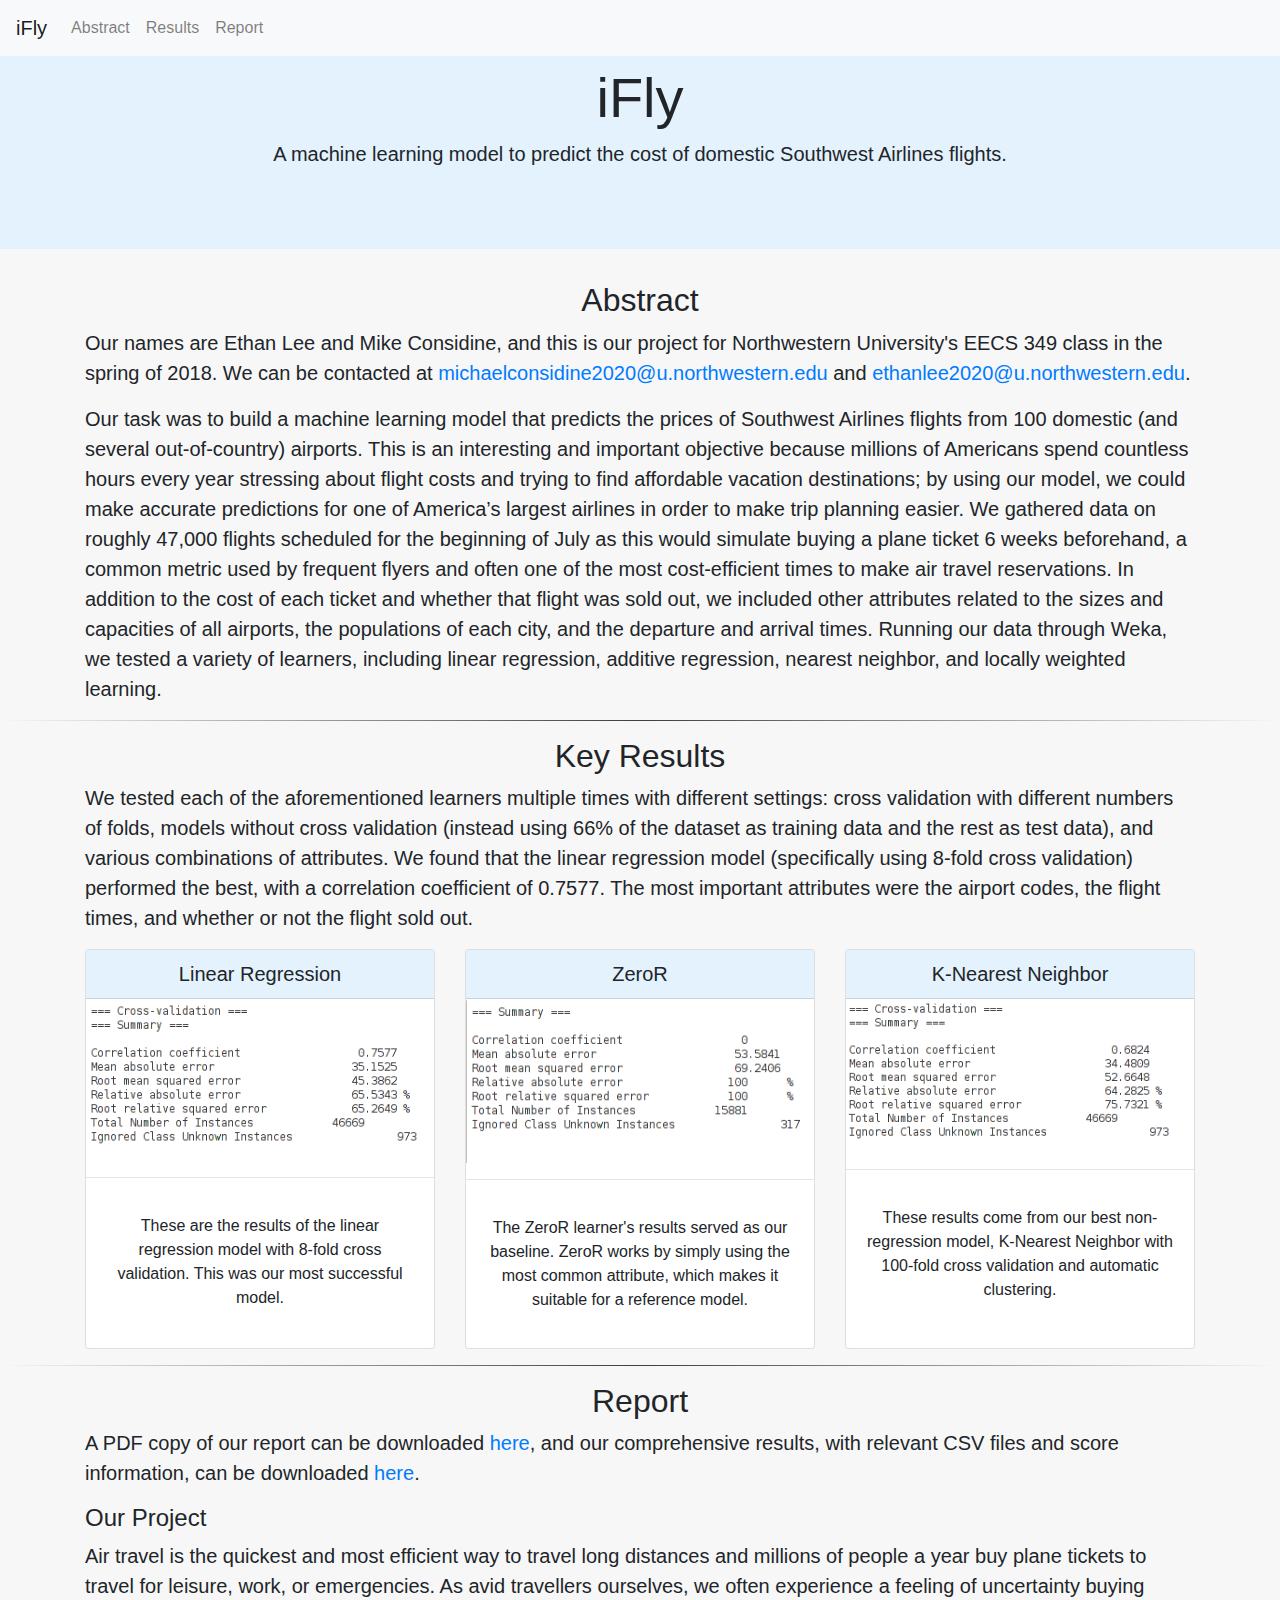
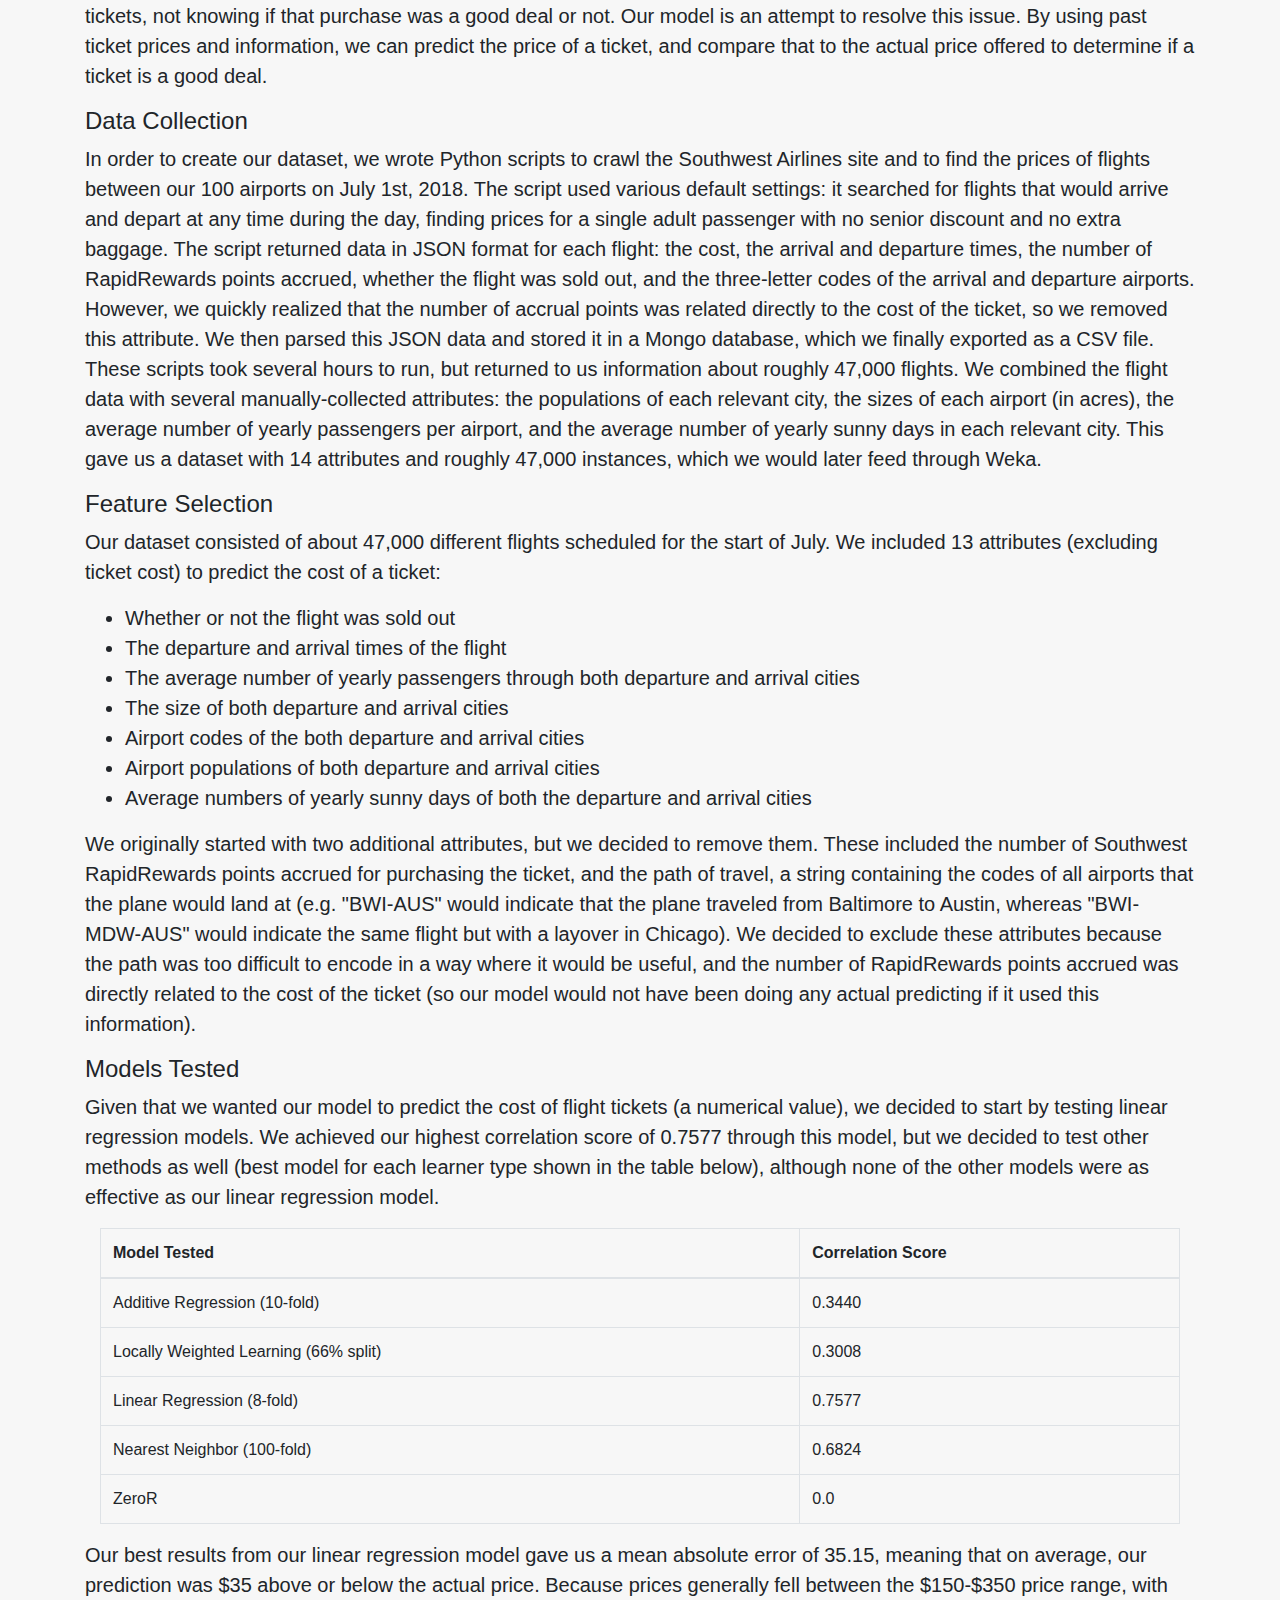
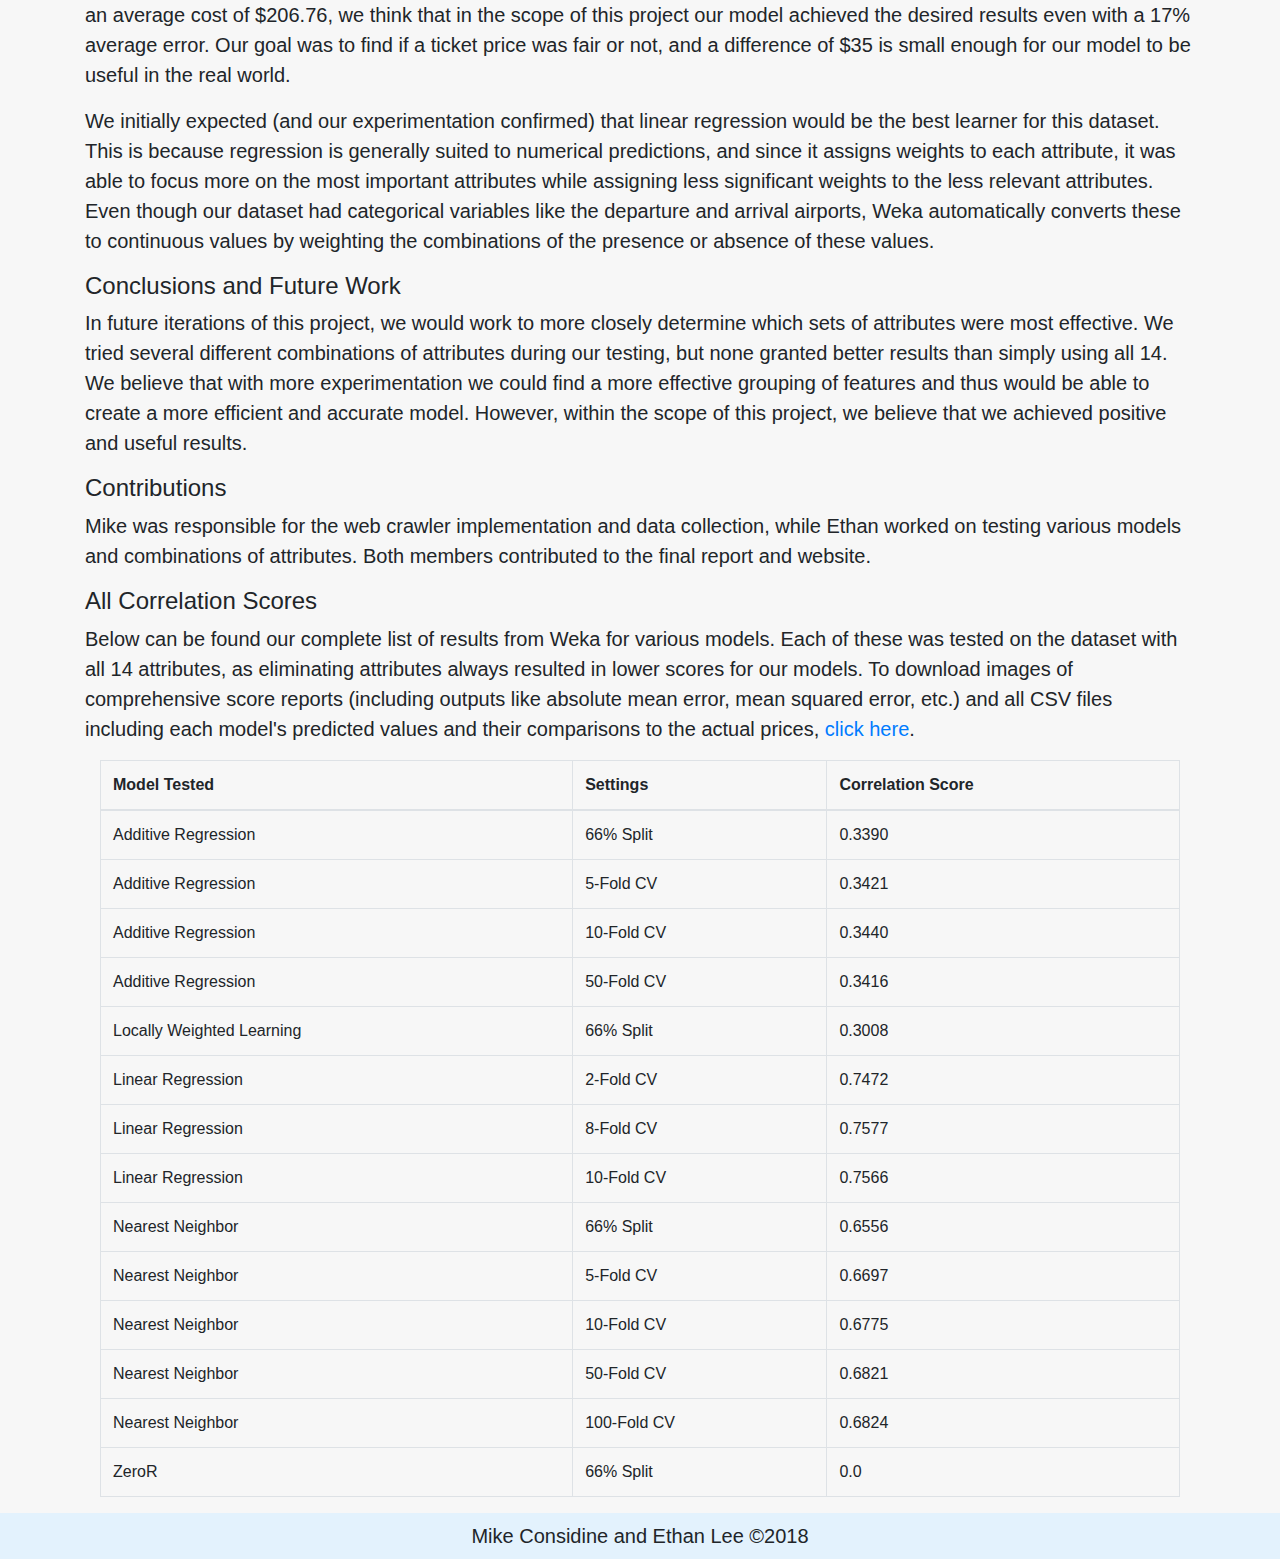
==== index.html @ 9711c08d "added: unused feature information" ====
<!DOCTYPE html>
<html>
  <head>
    <title>iFly</title>
    <meta name="viewport" content="width=device-width, initial-scale=1.0">
    <meta charset="utf-8">
    <link rel="stylesheet" href="css/bootstrap.min.css">
    <link rel="stylesheet" href="css/style.css">
  </head>
  <body>
    <nav class="navbar navbar-expand-lg navbar-light bg-light fixed-top" id="navbar">
      <a class="navbar-brand home-link" href="#jumbo-header">iFly</a>
      <button class="navbar-toggler" type="button" data-toggle="collapse" data-target="#navbarNavDropdown" aria-controls="navbarNavDropdown" aria-expanded="false" aria-label="Toggle navigation">
        <span class="navbar-toggler-icon"></span>
      </button>
      <div class="collapse navbar-collapse" id="navbarNavDropdown">
        <ul class="navbar-nav">
          <li class="nav-item">
            <a class="nav-link abstract-link" href="#abstract-header">Abstract</a>
          </li>
          <li class="nav-item">
            <a class="nav-link results-link" href="#results-header">Results</a>
          </li>
          <li class="nav-item">
            <a class="nav-link report-link" href="#report-header">Report</a>
          </li>
        </ul>
      </div>
    </nav>
    <div class="jumbotron jumbotron-fluid">
      <div class="container">
        <h1 class="display-4 text-center" id="jumbo-header">iFly</h1>
        <p class="lead text-center">A machine learning model to predict the cost of domestic Southwest Airlines flights.</p>
      </div>
    </div> <!-- /jumbotron -->
    <div class="abstract-wrap container">
      <h2 class="text-center" id="abstract-header">Abstract</h2>
      <p class="lead">Our names are Ethan Lee and Mike Considine, and this is our project for Northwestern University's EECS 349 class in the spring of 2018. We can be contacted at <a href="mailto:michaelconsidine2020@u.northwestern.edu" class="email-link">michaelconsidine2020@u.northwestern.edu</a> and <a href="mailto:ethanlee2020@u.northwestern.edu" class="email-link">ethanlee2020@u.northwestern.edu</a>.</p>
      <p class="lead">Our task was to build a machine learning model that predicts the prices of Southwest Airlines flights from 100 domestic (and several out-of-country) airports. This is an interesting and important objective because millions of Americans spend countless hours every year stressing about flight costs and trying to find affordable vacation destinations; by using our model, we could make accurate predictions for one of America’s largest airlines in order to make trip planning easier. We gathered data on roughly 47,000 flights scheduled for the beginning of July as this would simulate buying a plane ticket 6 weeks beforehand, a common metric used by frequent flyers and often one of the most cost-efficient times to make air travel reservations. In addition to the cost of each ticket and whether that flight was sold out, we included other attributes related to the sizes and capacities of all airports, the populations of each city, and the departure and arrival times. Running our data through Weka, we tested a variety of learners, including linear regression, additive regression, nearest neighbor, and locally weighted learning.
      </p>
    </div> <!-- /container -->
    <hr class="hr">
    <div class="results-wrap container">
      <h2 class="text-center" id="results-header">Key Results</h2>
      <p class="lead">We tested each of the aforementioned learners multiple times with different settings: cross validation with different numbers of folds, models without cross validation (instead using 66% of the dataset as training data and the rest as test data), and various combinations of attributes. We found that the linear regression model (specifically using 8-fold cross validation) performed the best, with a correlation coefficient of 0.7577. The most important attributes were the airport codes, the flight times, and whether or not the flight sold out.
      <div class="row text-center">
        <div class="col-lg-4 col-md-12">
          <div class="card">
            <h5 class="card-header text-center">Linear Regression</h5>
            <img class="card-img-top" src="img/linReg8fold.png" alt="...">
            <hr>
            <div class="card-body">
              <p class="card-text">These are the results of the linear regression model with 8-fold cross validation. This was our most successful model.</p>
            </div>
          </div> <!-- /card -->
        </div> <!-- /col -->
        <div class="col-lg-4 col-md-12">
          <div class="card">
            <h5 class="card-header text-center">ZeroR</h5>
            <img class="card-img-top" src="img/zeroR66split.png" alt="...">
            <hr>
            <div class="card-body">
              <p class="card-text">The ZeroR learner's results served as our baseline. ZeroR works by simply using the most common attribute, which makes it suitable for a reference model.</p>
            </div>
          </div> <!-- /card -->
        </div> <!-- /col -->
        <div class="col-lg-4 col-md-12">
          <div class="card">
            <h5 class="card-header text-center">K-Nearest Neighbor</h5>
            <img class="card-img-top" src="img/NN100fold.png" alt="...">
            <hr>
            <div class="card-body">
              <p class="card-text">These results come from our best non-regression model, K-Nearest Neighbor with 100-fold cross validation and automatic clustering.</p>
            </div>
          </div> <!-- /card -->
        </div> <!-- /col -->
      </div> <!-- /row -->
    </div> <!-- /container -->
    <hr class="hr">
    <div class="report-wrap container">
      <h2 class="text-center" id="report-header">Report</h2>
      <p class="lead">A PDF copy of our report can be downloaded <a href="report.pdf" download>here</a>, and our comprehensive results, with relevant CSV files and score information, can be downloaded <a href="outputs.zip" download>here</a>.</p>
      <h4>Our Project</h4>
      <p class="lead">Air travel is the quickest and most efficient way to travel long distances and millions of people a year buy plane tickets to travel for leisure, work, or emergencies. As avid travellers ourselves, we often experience a feeling of uncertainty buying tickets, not knowing if that purchase was a good deal or not. Our model is an attempt to resolve this issue. By using past ticket prices and information, we can predict the price of a ticket, and compare that to the actual price offered to determine if a ticket is a good deal.</p>
      <h4>Data Collection</h4>
      <p class="lead">In order to create our dataset, we wrote Python scripts to crawl the Southwest Airlines site and to find the prices of flights between our 100 airports on July 1st, 2018. The script used various default settings: it searched for flights that would arrive and depart at any time during the day, finding prices for a single adult passenger with no senior discount and no extra baggage. The script returned data in JSON format for each flight: the cost, the arrival and departure times, the number of RapidRewards points accrued, whether the flight was sold out, and the three-letter codes of the arrival and departure airports. However, we quickly realized that the number of accrual points was related directly to the cost of the ticket, so we removed this attribute. We then parsed this JSON data and stored it in a Mongo database, which we finally exported as a CSV file. These scripts took several hours to run, but returned to us information about roughly 47,000 flights. We combined the flight data with several manually-collected attributes: the populations of each relevant city, the sizes of each airport (in acres), the average number of yearly passengers per airport, and the average number of yearly sunny days in each relevant city. This gave us a dataset with 14 attributes and roughly 47,000 instances, which we would later feed through Weka.
      </p>
      <h4>Feature Selection</h4>
      <p class="lead">Our dataset consisted of about 47,000 different flights scheduled for the start of July. We included 13 attributes (excluding ticket cost)  to predict the cost of a ticket:</p>
      <ul>
        <li class="lead">Whether or not the flight was sold out</li>
        <li class="lead">The departure and arrival times of the flight</li>
        <li class="lead">The average number of yearly passengers through both departure and arrival cities</li>
        <li class="lead">The size of both departure and arrival cities</li>
        <li class="lead">Airport codes of the both departure and arrival cities</li>
        <li class="lead">Airport populations of both departure and arrival cities</li>
        <li class="lead">Average numbers of yearly sunny days of both the departure and arrival cities</li>
      </ul>
      <p class="lead">We originally started with two additional attributes, but we decided to remove them. These included the number of Southwest RapidRewards points accrued for purchasing the ticket, and the path of travel, a string containing the codes of all airports that the plane would land at (e.g. "BWI-AUS" would indicate that the plane traveled from Baltimore to Austin, whereas "BWI-MDW-AUS" would indicate the same flight but with a layover in Chicago). We decided to exclude these attributes because the path was too difficult to encode in a way where it would be useful, and the number of RapidRewards points accrued was directly related to the cost of the ticket (so our model would not have been doing any actual predicting if it used this information).
      <h4>Models Tested</h4>
      <p class="lead">Given that we wanted our model to predict the cost of flight tickets (a numerical value), we decided to start by testing linear regression models. We achieved our highest correlation score of 0.7577 through this model, but we decided to test other methods as well (best model for each learner type shown in the table below), although none of the other models were as effective as our linear regression model.</p>
      <div class="container">
        <table class="table table-hover table-bordered">
          <thead>
            <tr>
              <th scope="col">Model Tested</th>
              <th scope="col">Correlation Score</th>
            </tr>
          </thead>
          <tbody>
            <tr>
              <td>Additive Regression (10-fold)</td>
              <td>0.3440</td>
            </tr>
            <tr>
              <td>Locally Weighted Learning (66% split)</td>
              <td>0.3008</td>
            </tr>
            <tr>
              <td>Linear Regression (8-fold)</td>
              <td>0.7577</td>
            </tr>
            <tr>
              <td>Nearest Neighbor (100-fold)</td>
              <td>0.6824</td>
            </tr>
            <tr>
              <td>ZeroR</td>
              <td>0.0</td>
            </tr>
          </tbody>
        </table>
      </div>
      <p class="lead">Our best results from our linear regression model gave us a mean absolute error of 35.15, meaning that on average, our prediction was $35 above or below the actual price. Because prices generally fell between the $150-$350 price range, with an average cost of $206.76, we think that in the scope of this project our model achieved the desired results even with a 17% average error. Our goal was to find if a ticket price was fair or not, and a difference of $35 is small enough for our model to be useful in the real world.</p>
      <p class="lead">We initially expected (and our experimentation confirmed) that linear regression would be the best learner for this dataset. This is because regression is generally suited to numerical predictions, and since it assigns weights to each attribute, it was able to focus more on the most important attributes while assigning less significant weights to the less relevant attributes. Even though our dataset had categorical variables like the departure and arrival airports, Weka automatically converts these to continuous values by weighting the combinations of the presence or absence of these values.
      </p>
      <h4>Conclusions and Future Work</h4>
      <p class="lead">In future iterations of this project, we would work to more closely determine which sets of attributes were most effective. We tried several different combinations of attributes during our testing, but none granted better results than simply using all 14. We believe that with more experimentation we could find a more effective grouping of features and thus would be able to create a more efficient and accurate model. However, within the scope of this project, we believe that we achieved positive and useful results.
      </p>
      <h4>Contributions</h4>
      <p class="lead">Mike was responsible for the web crawler implementation and data collection, while Ethan worked on testing various models and combinations of attributes. Both members contributed to the final report and website.</p>
      <h4>All Correlation Scores</h4>
      <p class="lead">Below can be found our complete list of results from Weka for various models. Each of these was tested on the dataset with all 14 attributes, as eliminating attributes always resulted in lower scores for our models. To download images of comprehensive score reports (including outputs like absolute mean error, mean squared error, etc.) and all CSV files including each model's predicted values and their comparisons to the actual prices, <a href="outputs.zip" download>click here</a>.</p>
      <div class="container">
        <table class="table table-hover table-bordered">
          <thead>
            <tr>
              <th scope="col">Model Tested</th>
              <th scope="col">Settings</th>
              <th scope="col">Correlation Score</th>
            </tr>
          </thead>
          <tbody>
            <tr>
              <td>Additive Regression</td>
              <td>66% Split</td>
              <td>0.3390</td>
            </tr>
            <tr>
              <td>Additive Regression</td>
              <td>5-Fold CV</td>
              <td>0.3421</td>
            <tr>
            <tr>
              <td>Additive Regression</td>
              <td>10-Fold CV</td>
              <td>0.3440</td>
            </tr>
            <tr>
              <td>Additive Regression</td>
              <td>50-Fold CV</td>
              <td>0.3416</td>
            </tr>
            <tr>
              <td>Locally Weighted Learning</td>
              <td>66% Split</td>
              <td>0.3008</td>
            </tr>
            <tr>
              <td>Linear Regression</td>
              <td>2-Fold CV</td>
              <td>0.7472</td>
            </tr>
            <tr>
              <td>Linear Regression</td>
              <td>8-Fold CV</td>
              <td>0.7577</td>
            </tr>
            <tr>
              <td>Linear Regression</td>
              <td>10-Fold CV</td>
              <td>0.7566</td>
            </tr>
            <tr>
              <td>Nearest Neighbor</td>
              <td>66% Split</td>
              <td>0.6556</td>
            </tr>
            <tr>
              <td>Nearest Neighbor</td>
              <td>5-Fold CV</td>
              <td>0.6697</td>
            </tr>
            <tr>
              <td>Nearest Neighbor</td>
              <td>10-Fold CV</td>
              <td>0.6775</td>
            </tr>
            <tr>
              <td>Nearest Neighbor</td>
              <td>50-Fold CV</td>
              <td>0.6821</td>
            <tr>
              <td>Nearest Neighbor</td>
              <td>100-Fold CV</td>
              <td>0.6824</td>
            </tr>
            <tr>
              <td>ZeroR</td>
              <td>66% Split</td>
              <td>0.0</td>
            </tr>
          </tbody>
        </table>
      </div>
    </div> <!-- /container -->
    <div class="footer text-center">
      <p class="lead">Mike Considine and Ethan Lee &copy;2018</p>
    </div>
  <script src="js/jquery-3.2.1.js"></script>
    <script src="js/easing.js"></script>
    <script src="js/bootstrap.min.js"></script>
    <script src="js/index.js"></script>
  </body>
</html>
---- css/style.css ----
/*************
GENERAL
*************/
p, h2, h3, h4, h5, a, button {
  font-family: Helvetica;
}
body {
  background-color: #f7f7f7;
}
html {
  margin: 0;
  padding: 0;
}
/*************
HOMEPAGE
*************/
.jumbotron {
  background-color: #e3f2fd;
}
.email-link {
  text-decoration: none;
}
.hr {
  border: 0;
  height: 1px;
  background-image: linear-gradient(to right, rgba(0, 0, 0, 0), rgba(0, 0, 0, 0.75), rgba(0, 0, 0, 0));
}
.card-header {
  background-color: #e3f2fd;
}
@media(min-width: 1200px) {
  .card {
    vertical-align: top;
    height: 400px;
  }
}
@media(max-width: 991px) {
  .card {
    margin: auto;
    width: 80%;
    height: 400px;
    margin-top: 32px;
  }
}
.footer {
  background-color: #e3f2fd;
  margin-bottom: 0;
  padding-bottom: 8px;
  padding-top: 8px;
}

.footer p {
  margin-bottom: 0;
  padding-bottom: 0;
}
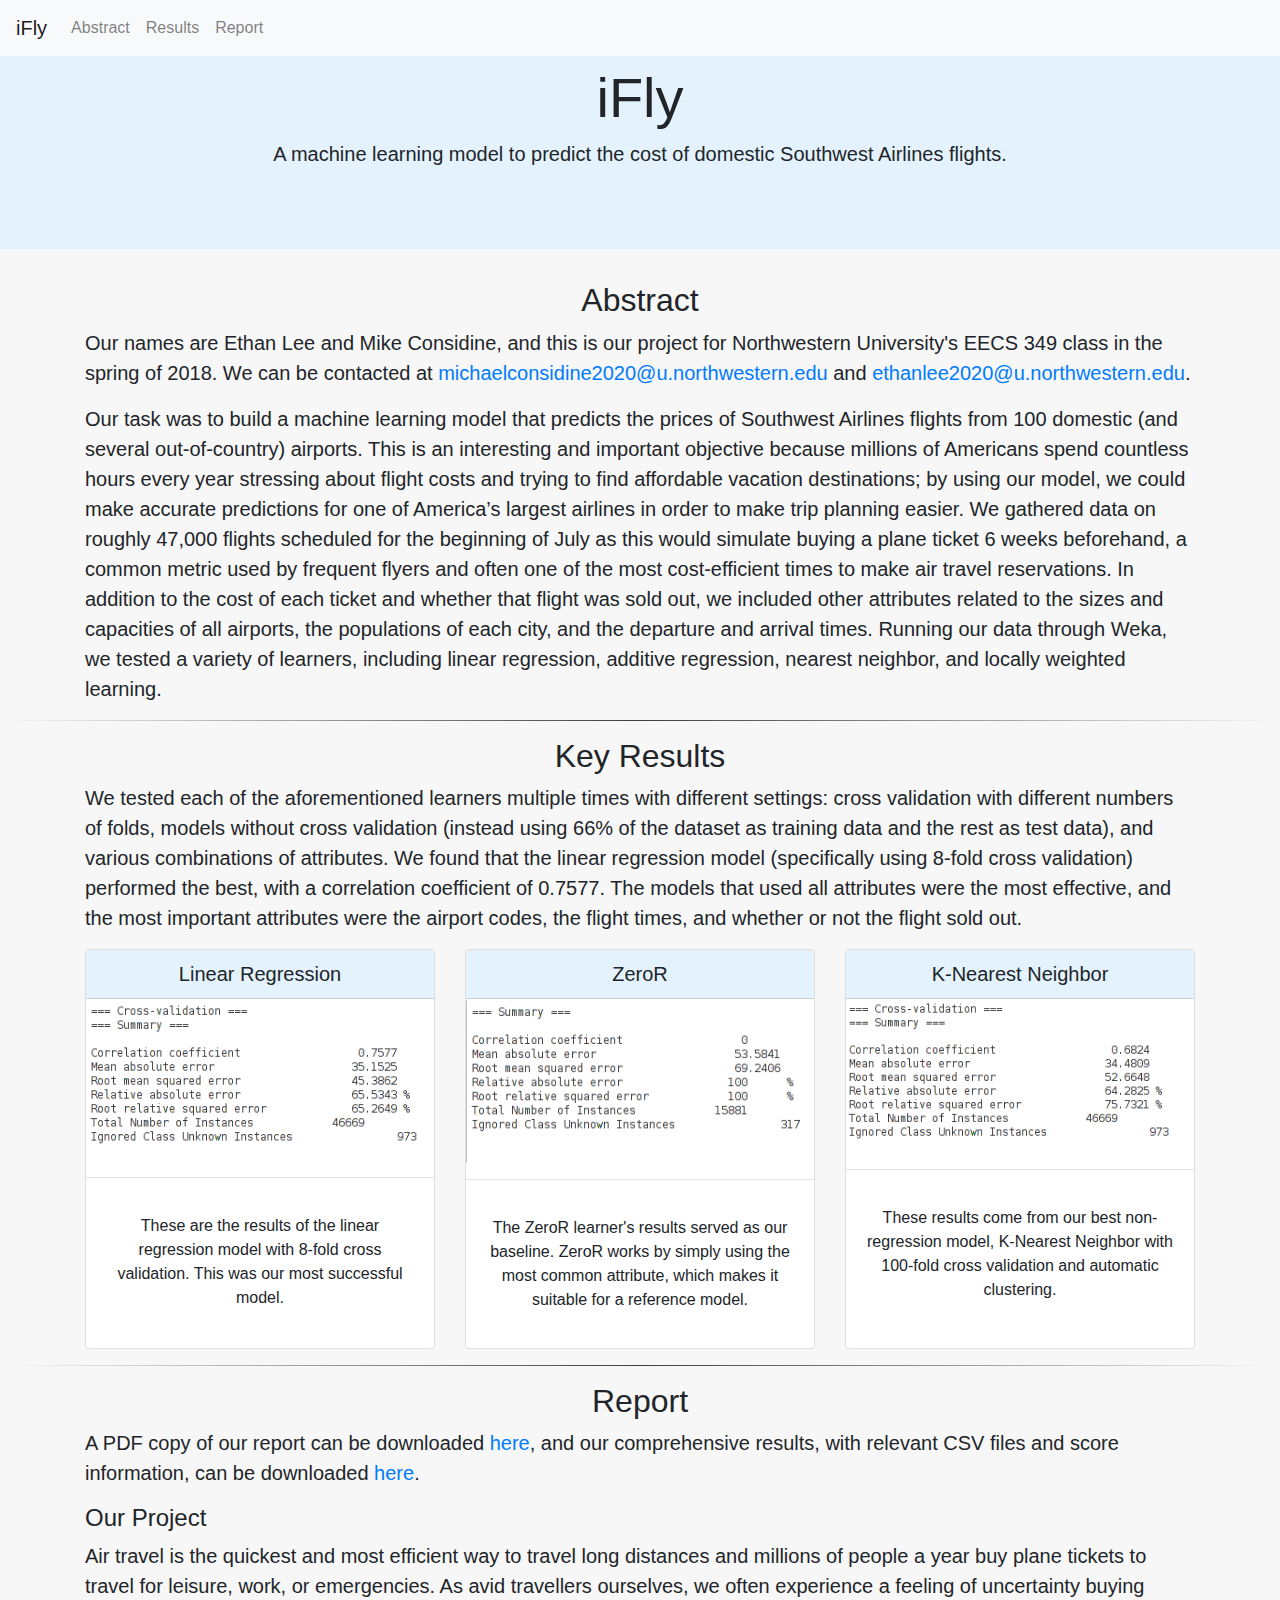
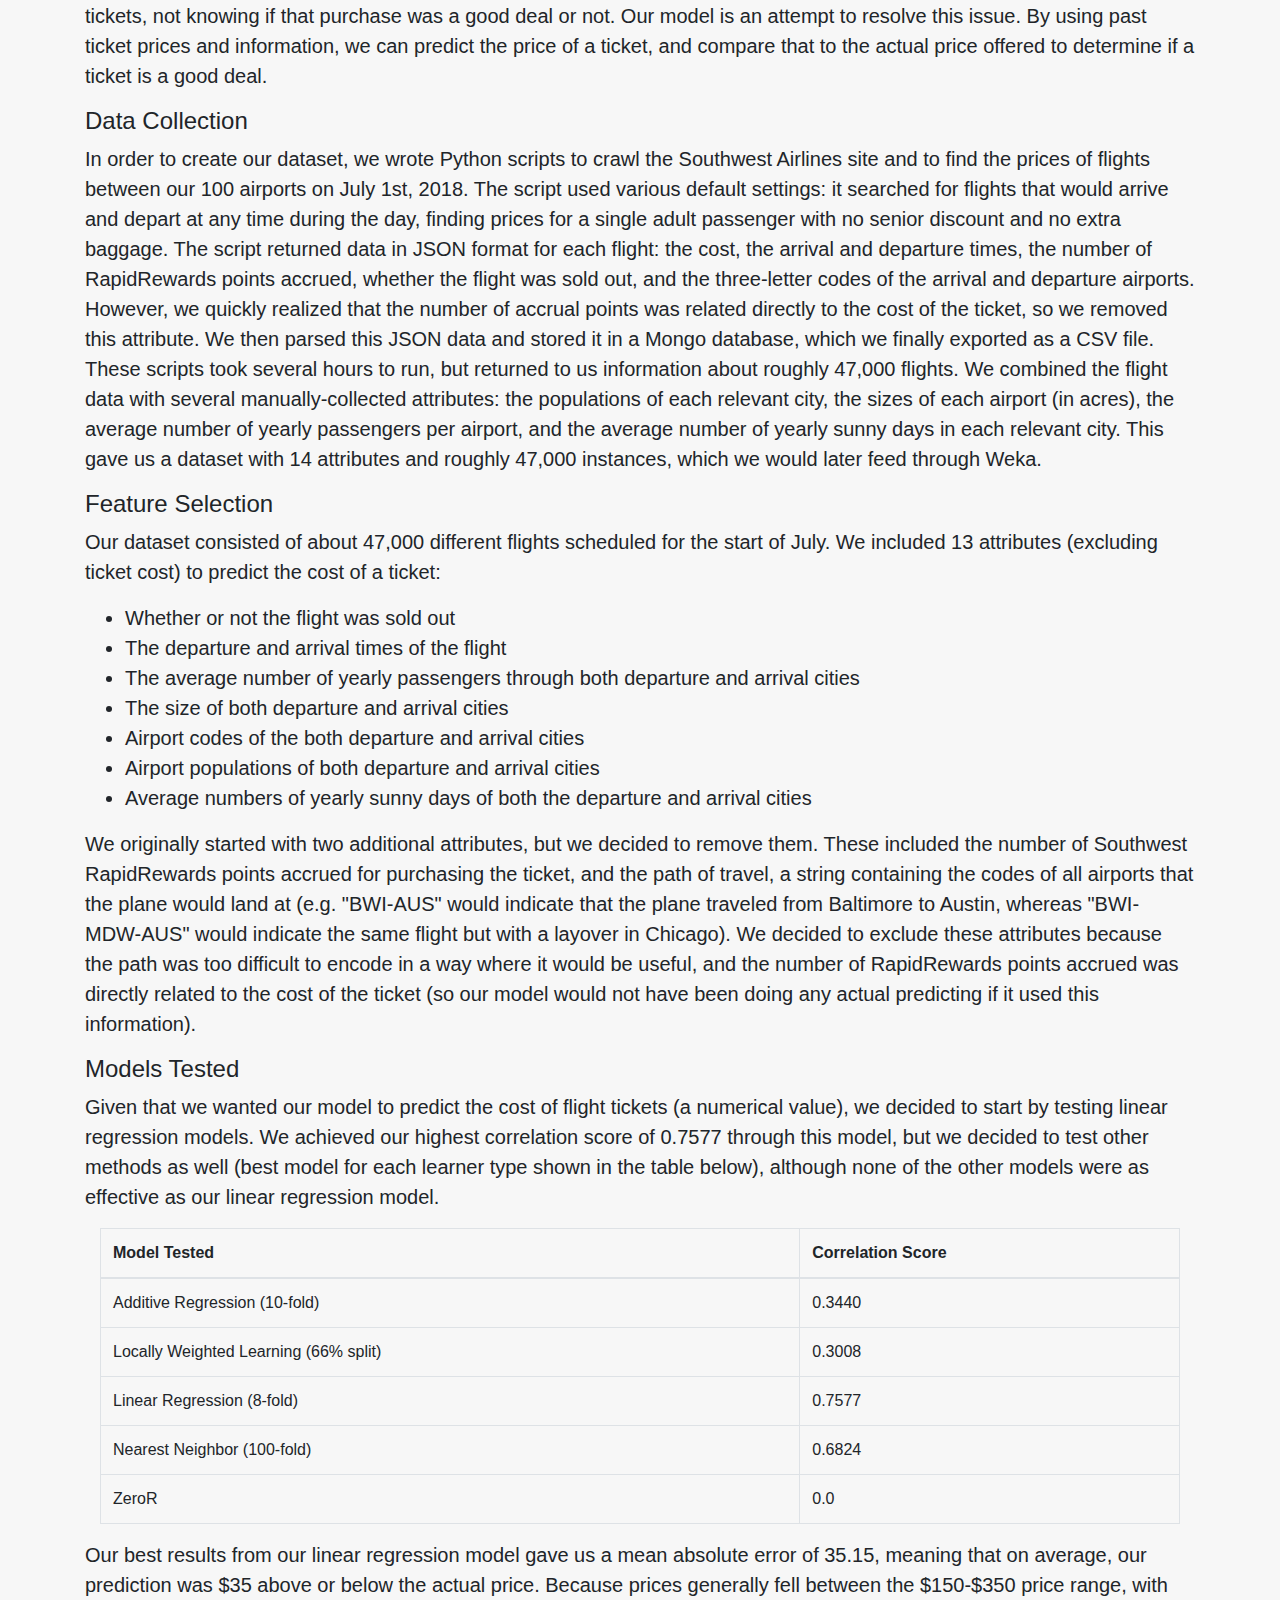
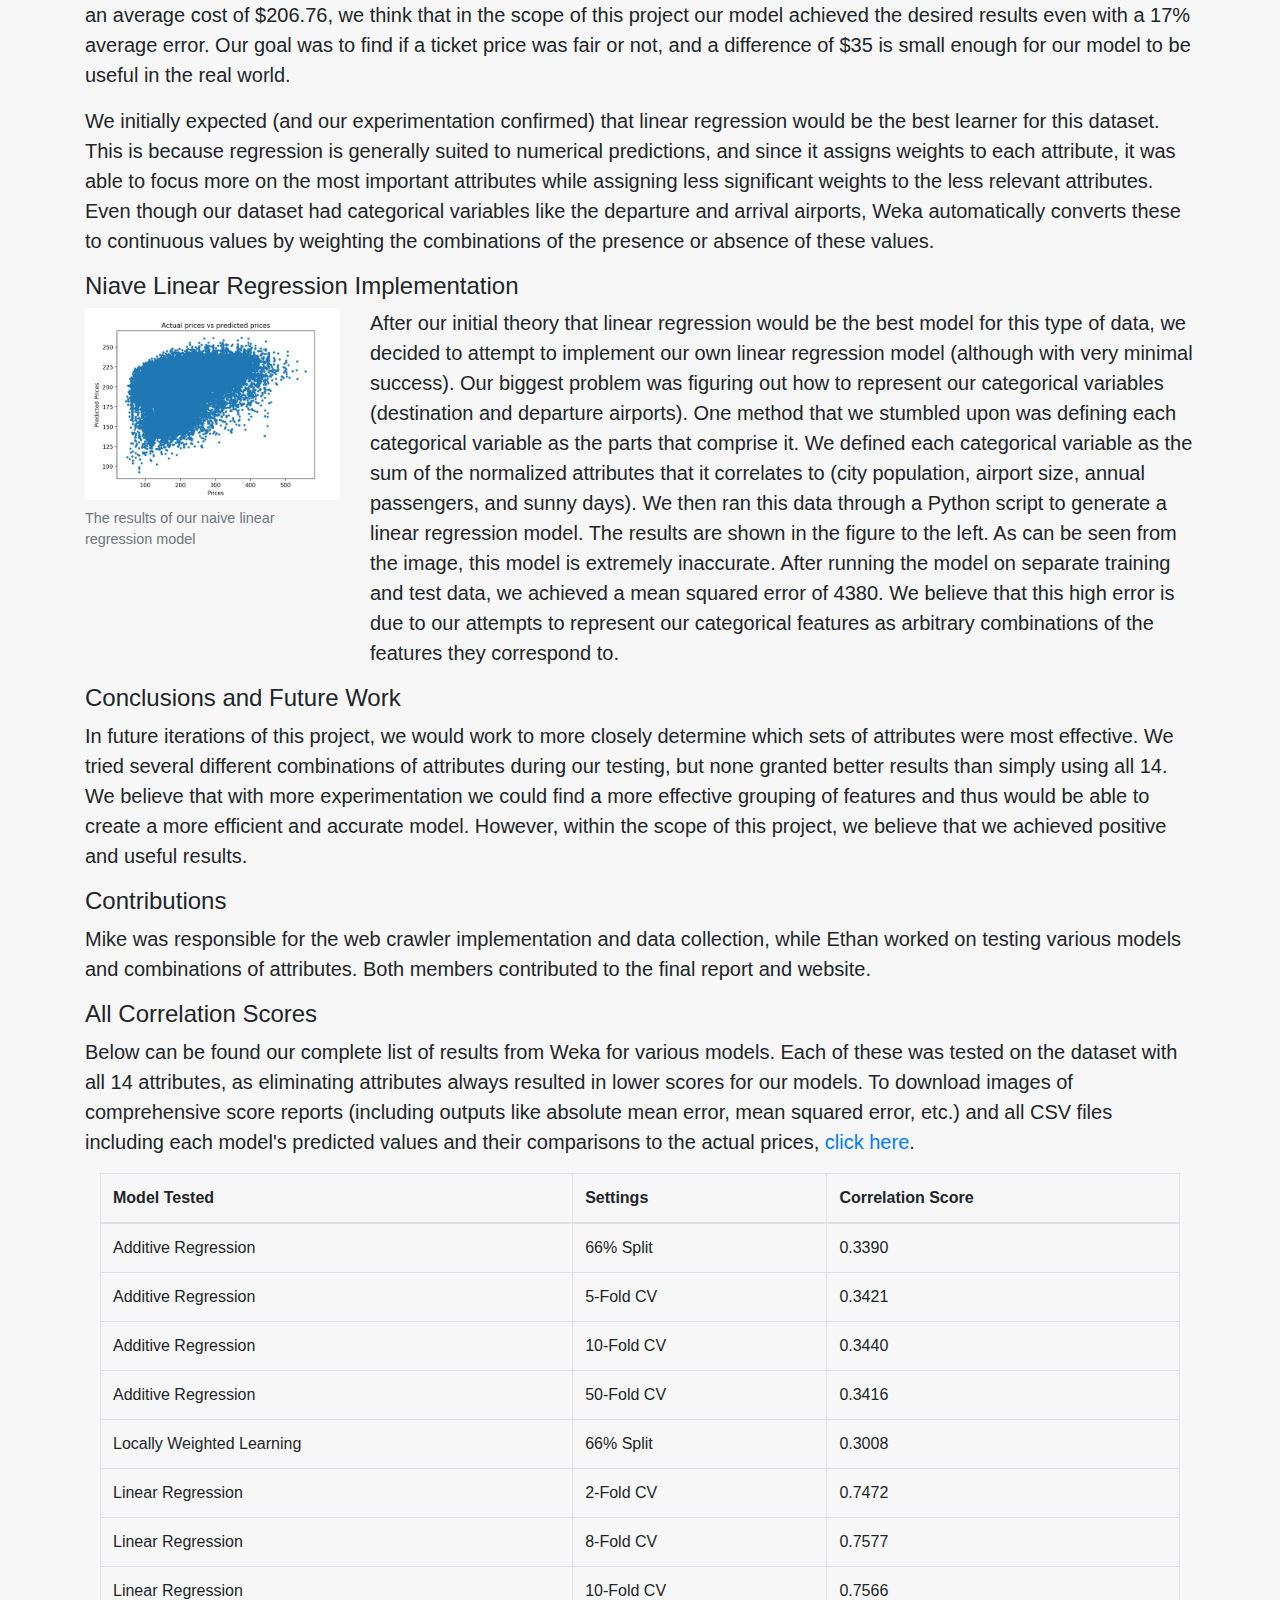
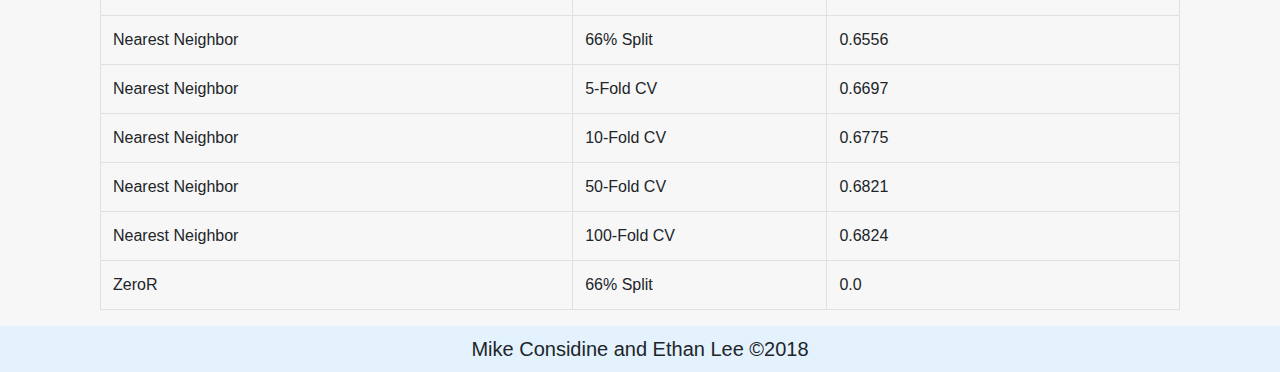
==== commit eda7c84d: "added: our model information, image of results" ====
--- a/index.html
+++ b/index.html
@@ -42,7 +42,7 @@
     <hr class="hr">
     <div class="results-wrap container">
       <h2 class="text-center" id="results-header">Key Results</h2>
-      <p class="lead">We tested each of the aforementioned learners multiple times with different settings: cross validation with different numbers of folds, models without cross validation (instead using 66% of the dataset as training data and the rest as test data), and various combinations of attributes. We found that the linear regression model (specifically using 8-fold cross validation) performed the best, with a correlation coefficient of 0.7577. The most important attributes were the airport codes, the flight times, and whether or not the flight sold out.
+      <p class="lead">We tested each of the aforementioned learners multiple times with different settings: cross validation with different numbers of folds, models without cross validation (instead using 66% of the dataset as training data and the rest as test data), and various combinations of attributes. We found that the linear regression model (specifically using 8-fold cross validation) performed the best, with a correlation coefficient of 0.7577. The models that used all attributes were the most effective, and the most important attributes were the airport codes, the flight times, and whether or not the flight sold out.
       <div class="row text-center">
         <div class="col-lg-4 col-md-12">
           <div class="card">
@@ -134,6 +134,19 @@
       <p class="lead">Our best results from our linear regression model gave us a mean absolute error of 35.15, meaning that on average, our prediction was $35 above or below the actual price. Because prices generally fell between the $150-$350 price range, with an average cost of $206.76, we think that in the scope of this project our model achieved the desired results even with a 17% average error. Our goal was to find if a ticket price was fair or not, and a difference of $35 is small enough for our model to be useful in the real world.</p>
       <p class="lead">We initially expected (and our experimentation confirmed) that linear regression would be the best learner for this dataset. This is because regression is generally suited to numerical predictions, and since it assigns weights to each attribute, it was able to focus more on the most important attributes while assigning less significant weights to the less relevant attributes. Even though our dataset had categorical variables like the departure and arrival airports, Weka automatically converts these to continuous values by weighting the combinations of the presence or absence of these values.
       </p>
+      <h4>Niave Linear Regression Implementation</h4>
+      <div class="row">
+        <div class="col-3">
+          <figure class="figure">
+            <img src="img/LRModel.png" class="figure-img img-fluid rounded" alt="...">
+            <figcaption class="figure-caption">The results of our naive linear regression model</figcaption>
+          </figure>
+        </div>
+        <div class="col-9">
+          <p class="lead">After our initial theory that linear regression would be the best model for this type of data, we decided to attempt to implement our own linear regression model (although with very minimal success). Our biggest problem was figuring out how to represent our categorical variables (destination and departure airports). One method that we stumbled upon was defining each categorical variable as the parts that comprise it. We defined each categorical variable as the sum of the normalized attributes that it correlates to (city population, airport size, annual passengers, and sunny days). We then ran this data through a Python script to generate a linear regression model. The results are shown in the figure to the left. As can be seen from the image, this model is extremely inaccurate. After running the model on separate training and test data, we achieved a mean squared error of 4380. We believe that this high error is due to our attempts to represent our categorical features as arbitrary combinations of the features they correspond to.
+          </p>
+        </div>
+      </div> <!-- /row -->
       <h4>Conclusions and Future Work</h4>
       <p class="lead">In future iterations of this project, we would work to more closely determine which sets of attributes were most effective. We tried several different combinations of attributes during our testing, but none granted better results than simply using all 14. We believe that with more experimentation we could find a more effective grouping of features and thus would be able to create a more efficient and accurate model. However, within the scope of this project, we believe that we achieved positive and useful results.
       </p>
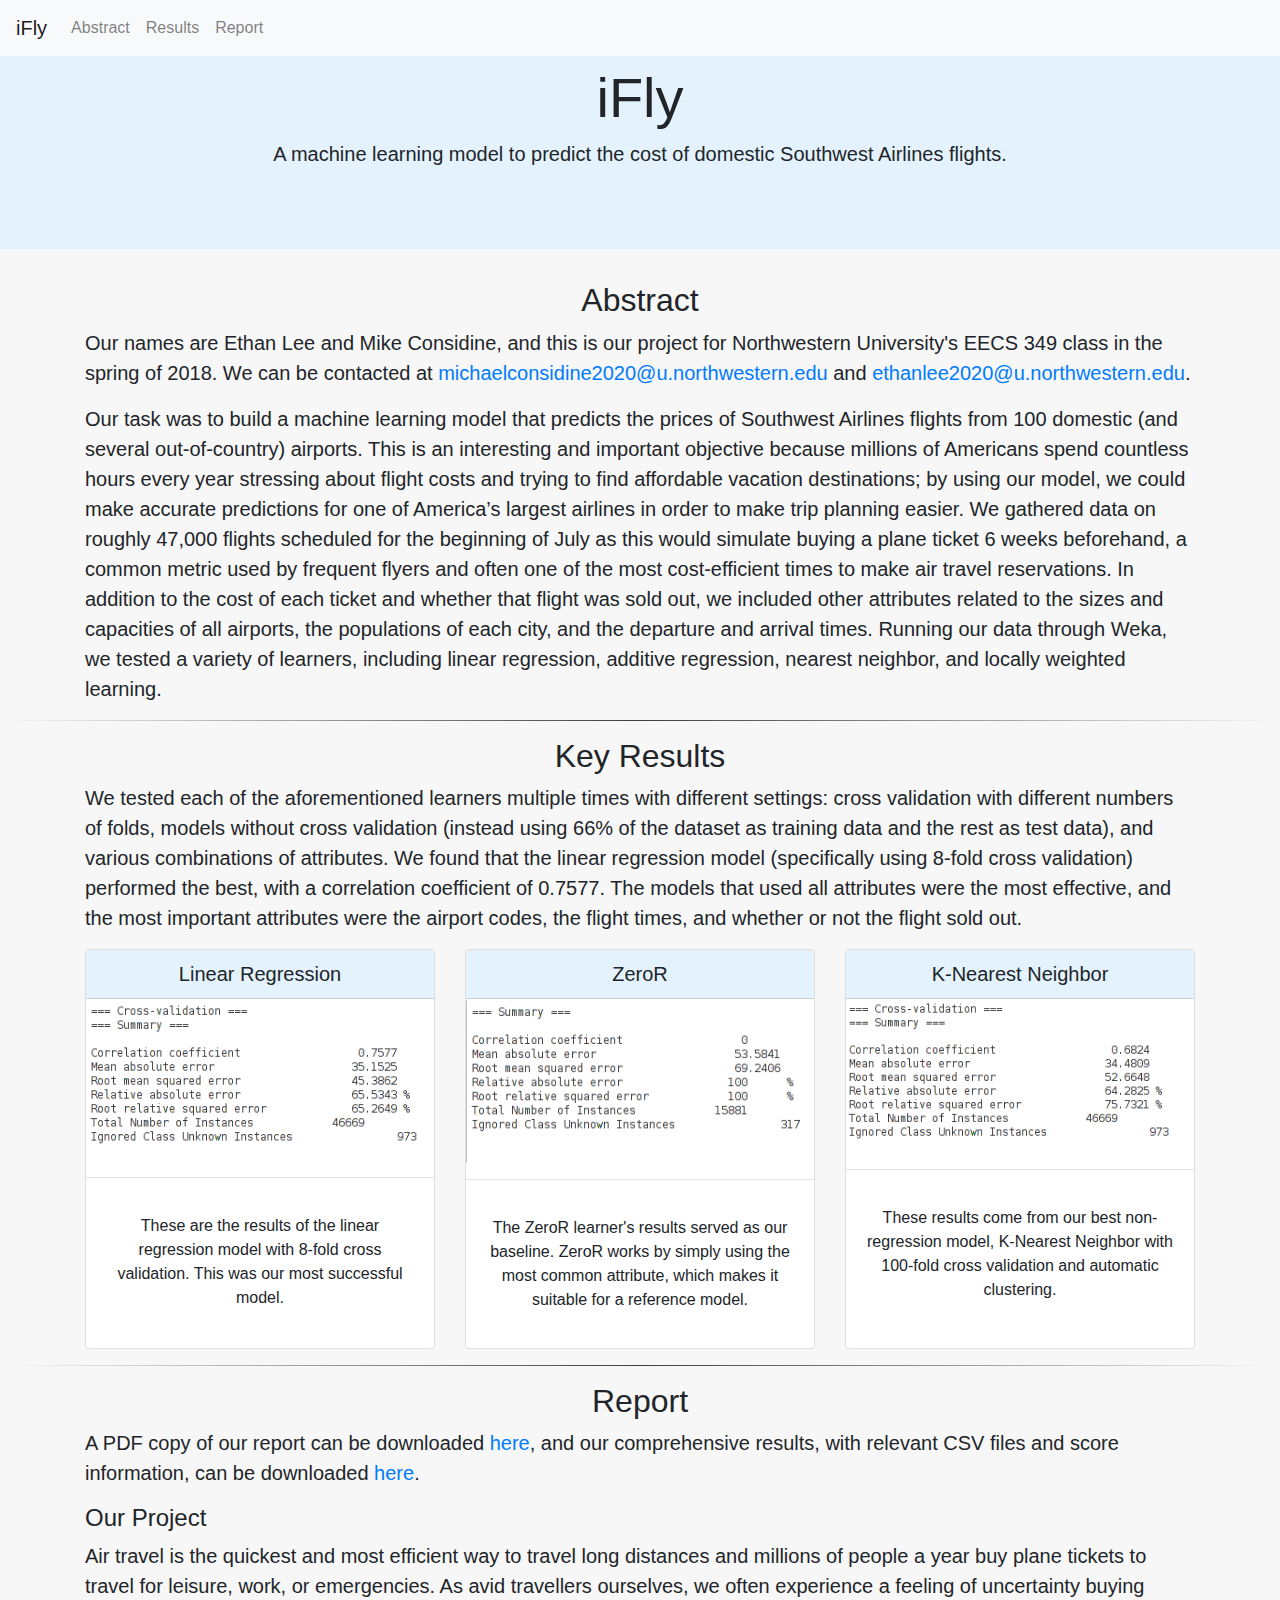
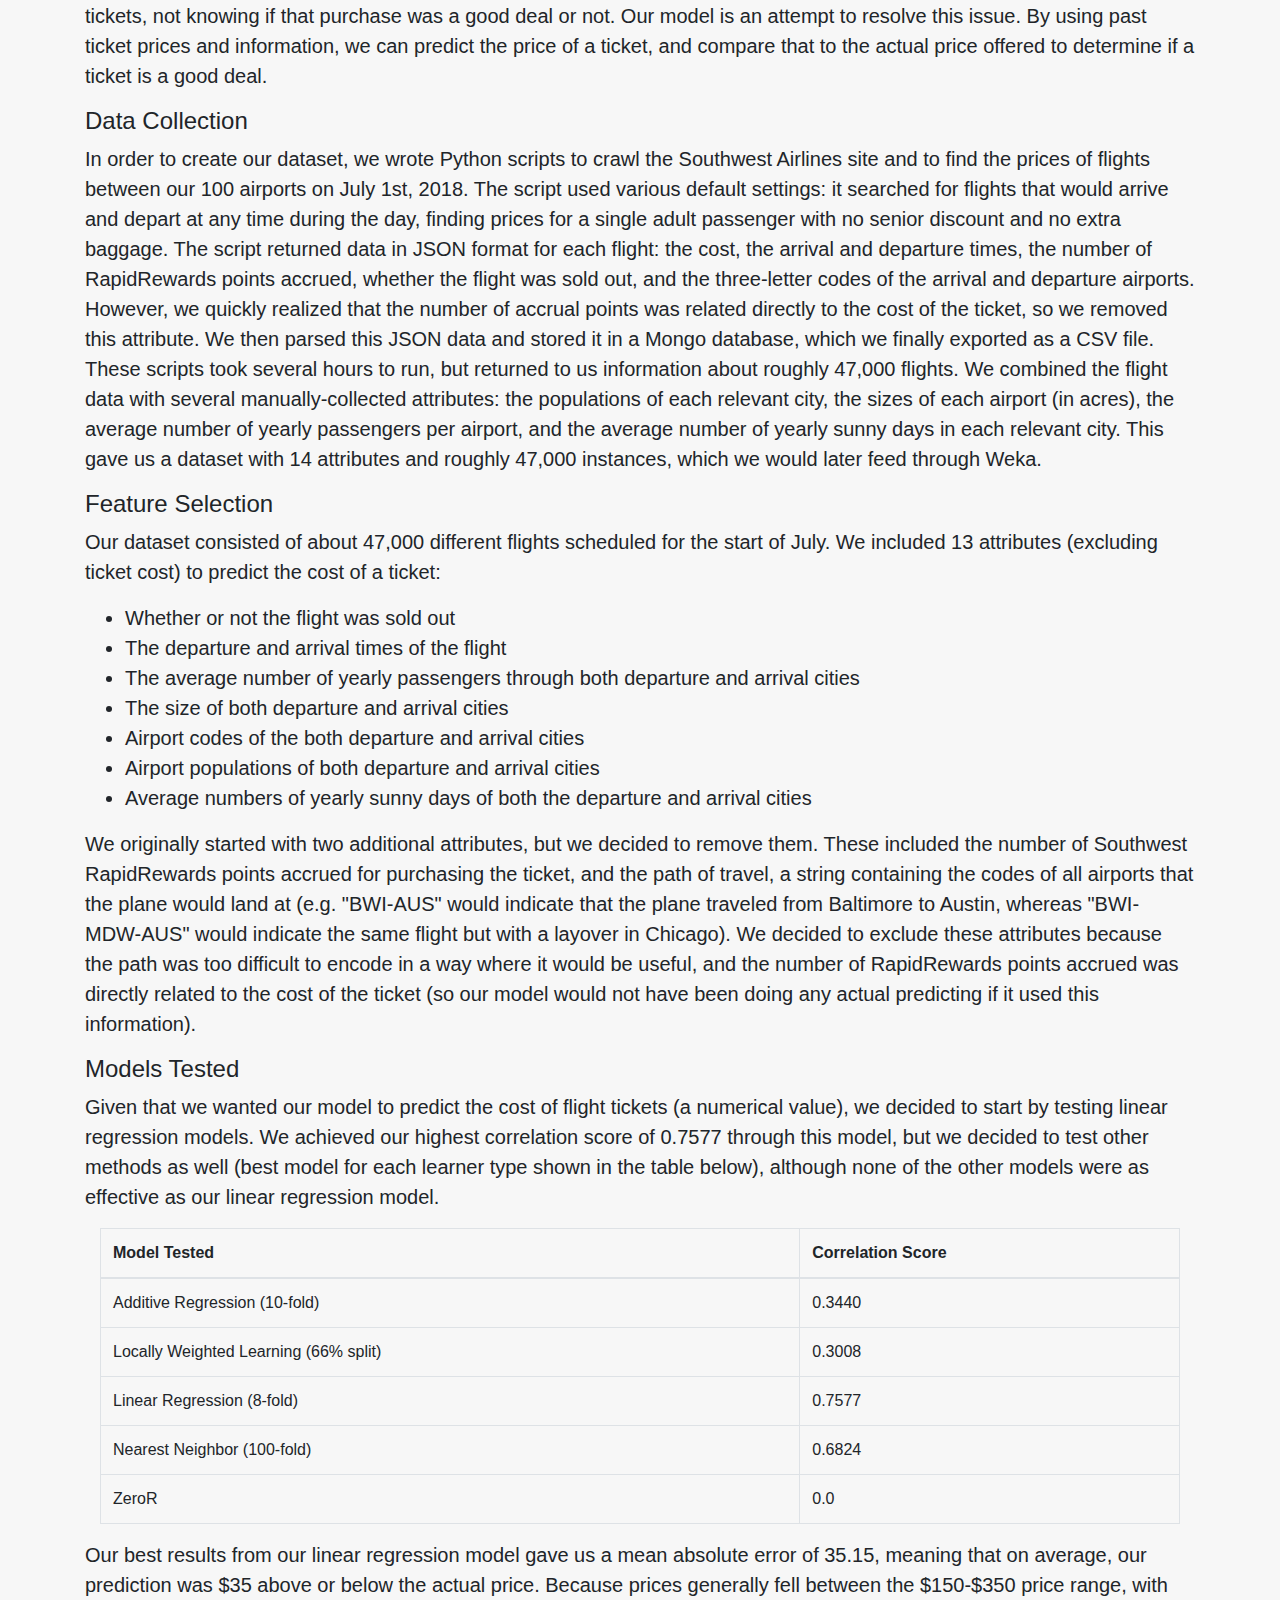
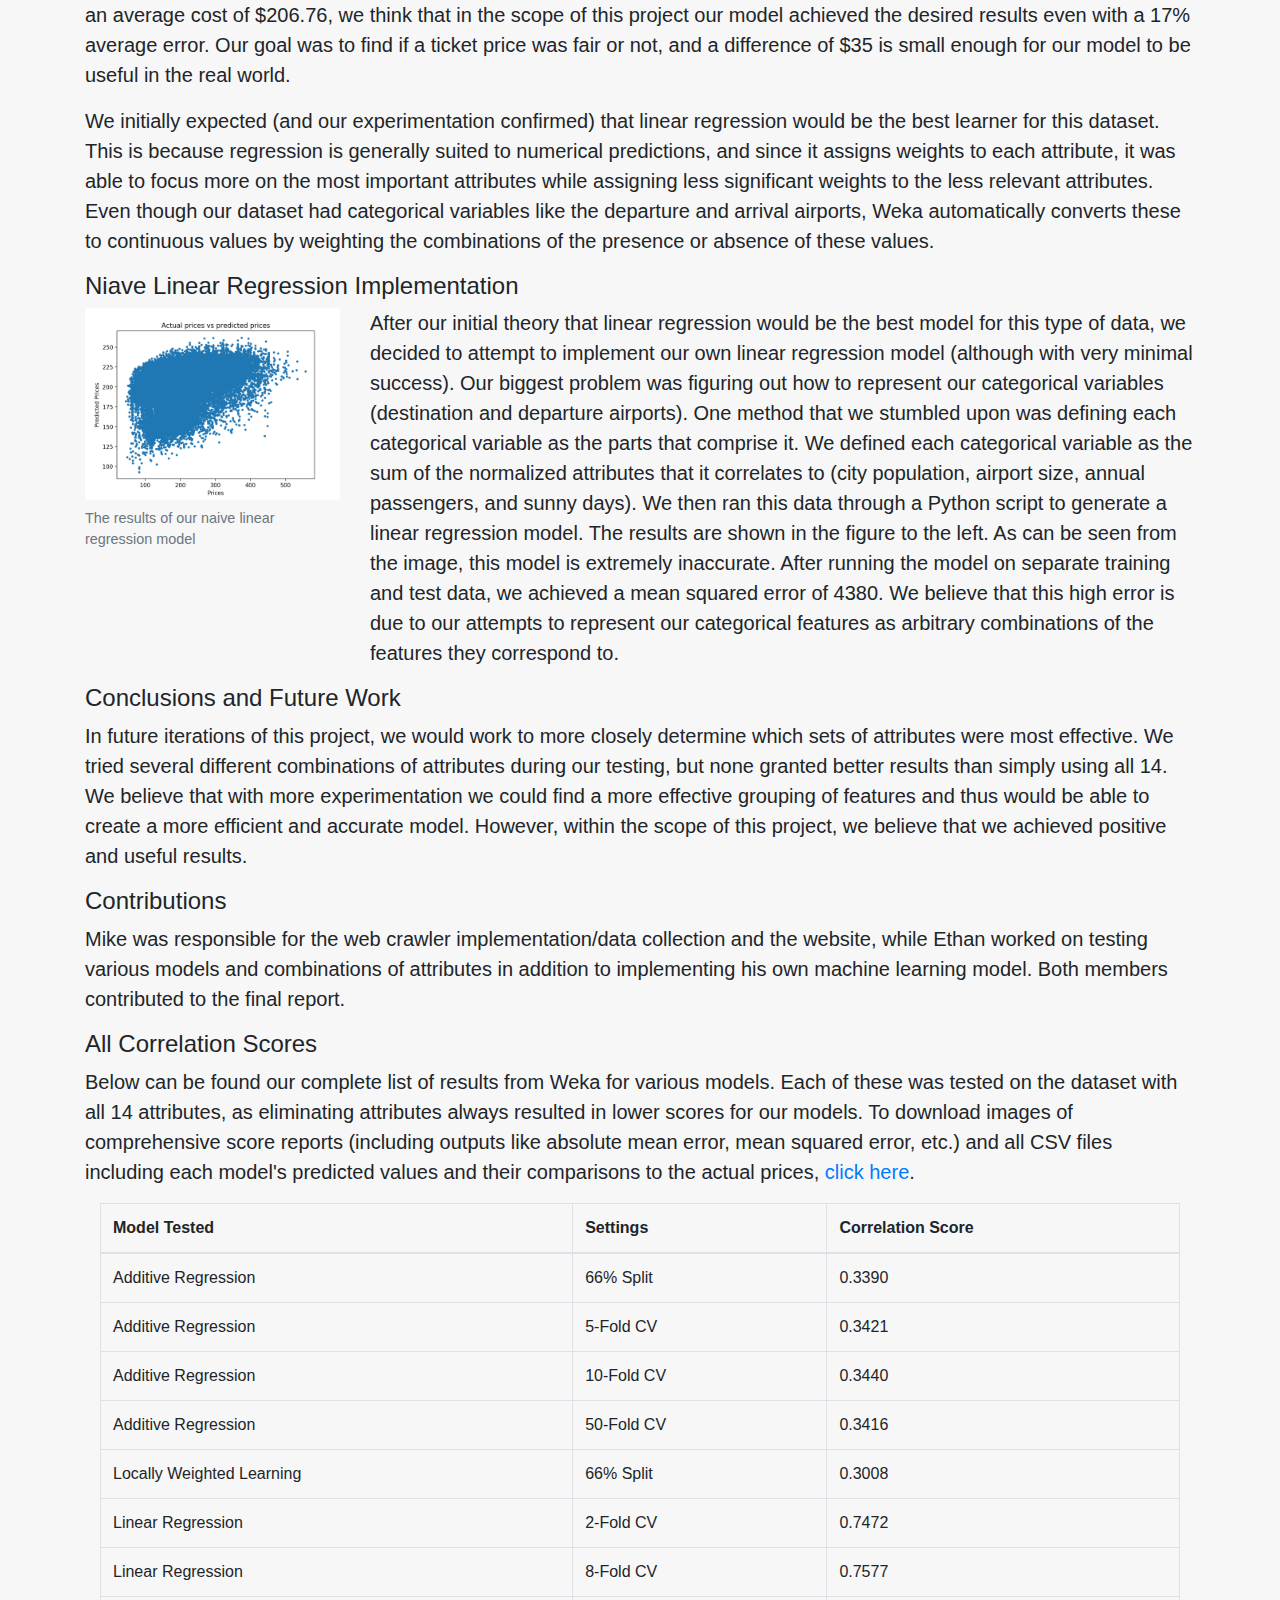
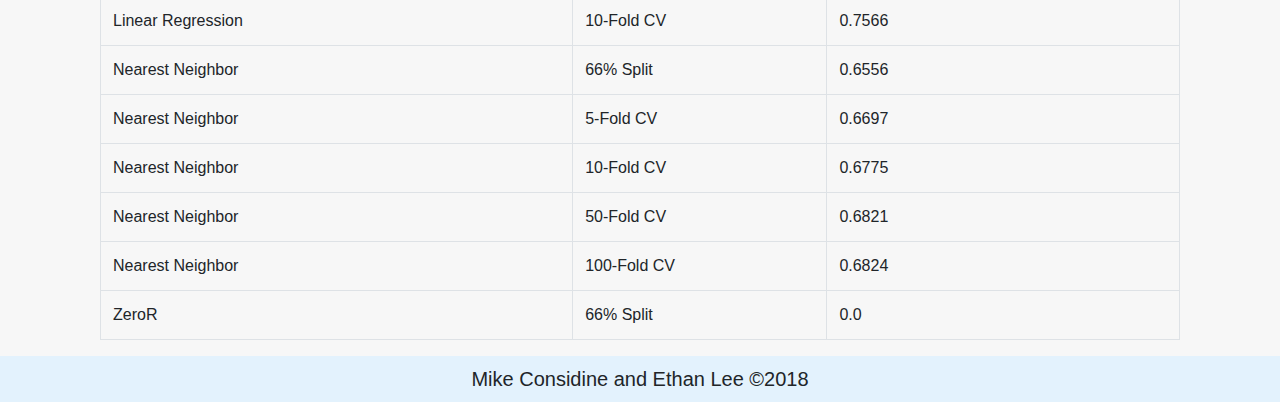
==== commit 58014dd5: "edited: contribution to include machine learning model" ====
--- a/index.html
+++ b/index.html
@@ -151,7 +151,7 @@
       <p class="lead">In future iterations of this project, we would work to more closely determine which sets of attributes were most effective. We tried several different combinations of attributes during our testing, but none granted better results than simply using all 14. We believe that with more experimentation we could find a more effective grouping of features and thus would be able to create a more efficient and accurate model. However, within the scope of this project, we believe that we achieved positive and useful results.
       </p>
       <h4>Contributions</h4>
-      <p class="lead">Mike was responsible for the web crawler implementation and data collection, while Ethan worked on testing various models and combinations of attributes. Both members contributed to the final report and website.</p>
+      <p class="lead">Mike was responsible for the web crawler implementation/data collection and the website, while Ethan worked on testing various models and combinations of attributes in addition to implementing his own machine learning model. Both members contributed to the final report.</p>
       <h4>All Correlation Scores</h4>
       <p class="lead">Below can be found our complete list of results from Weka for various models. Each of these was tested on the dataset with all 14 attributes, as eliminating attributes always resulted in lower scores for our models. To download images of comprehensive score reports (including outputs like absolute mean error, mean squared error, etc.) and all CSV files including each model's predicted values and their comparisons to the actual prices, <a href="outputs.zip" download>click here</a>.</p>
       <div class="container">
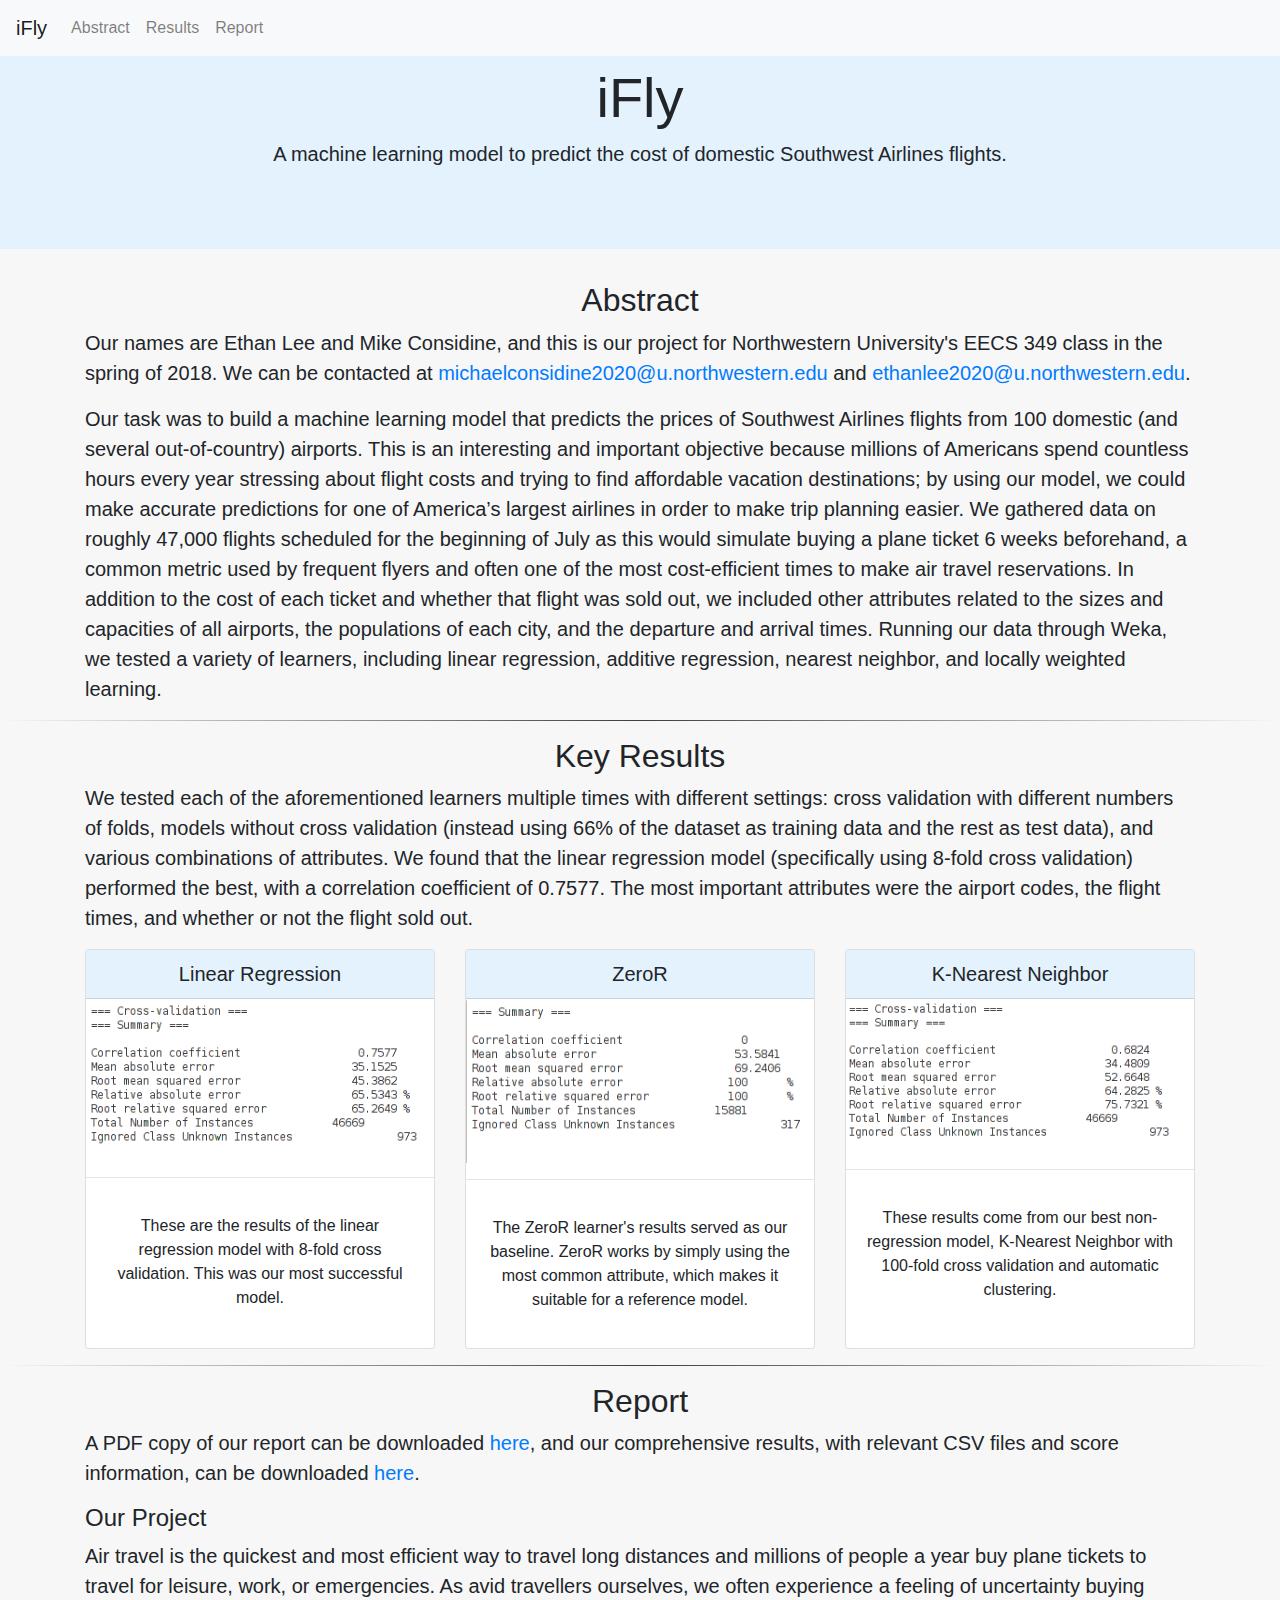
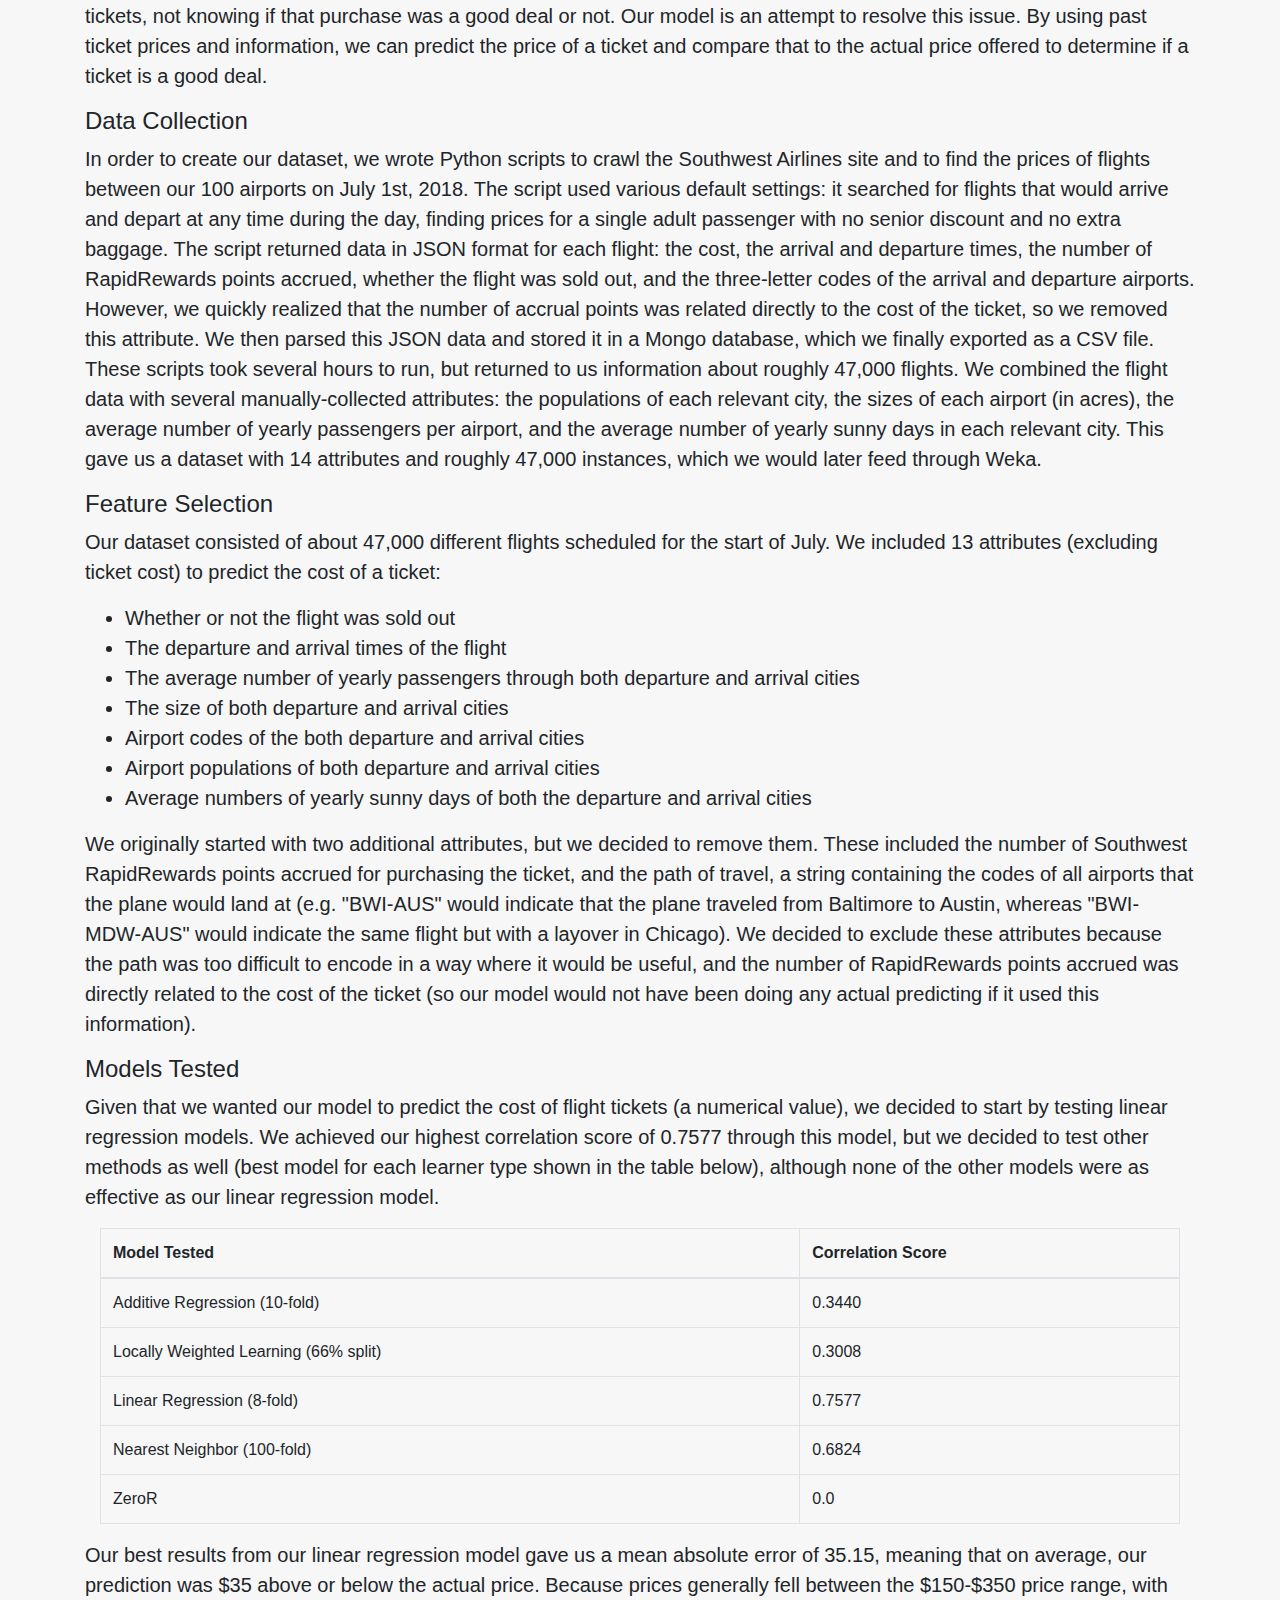
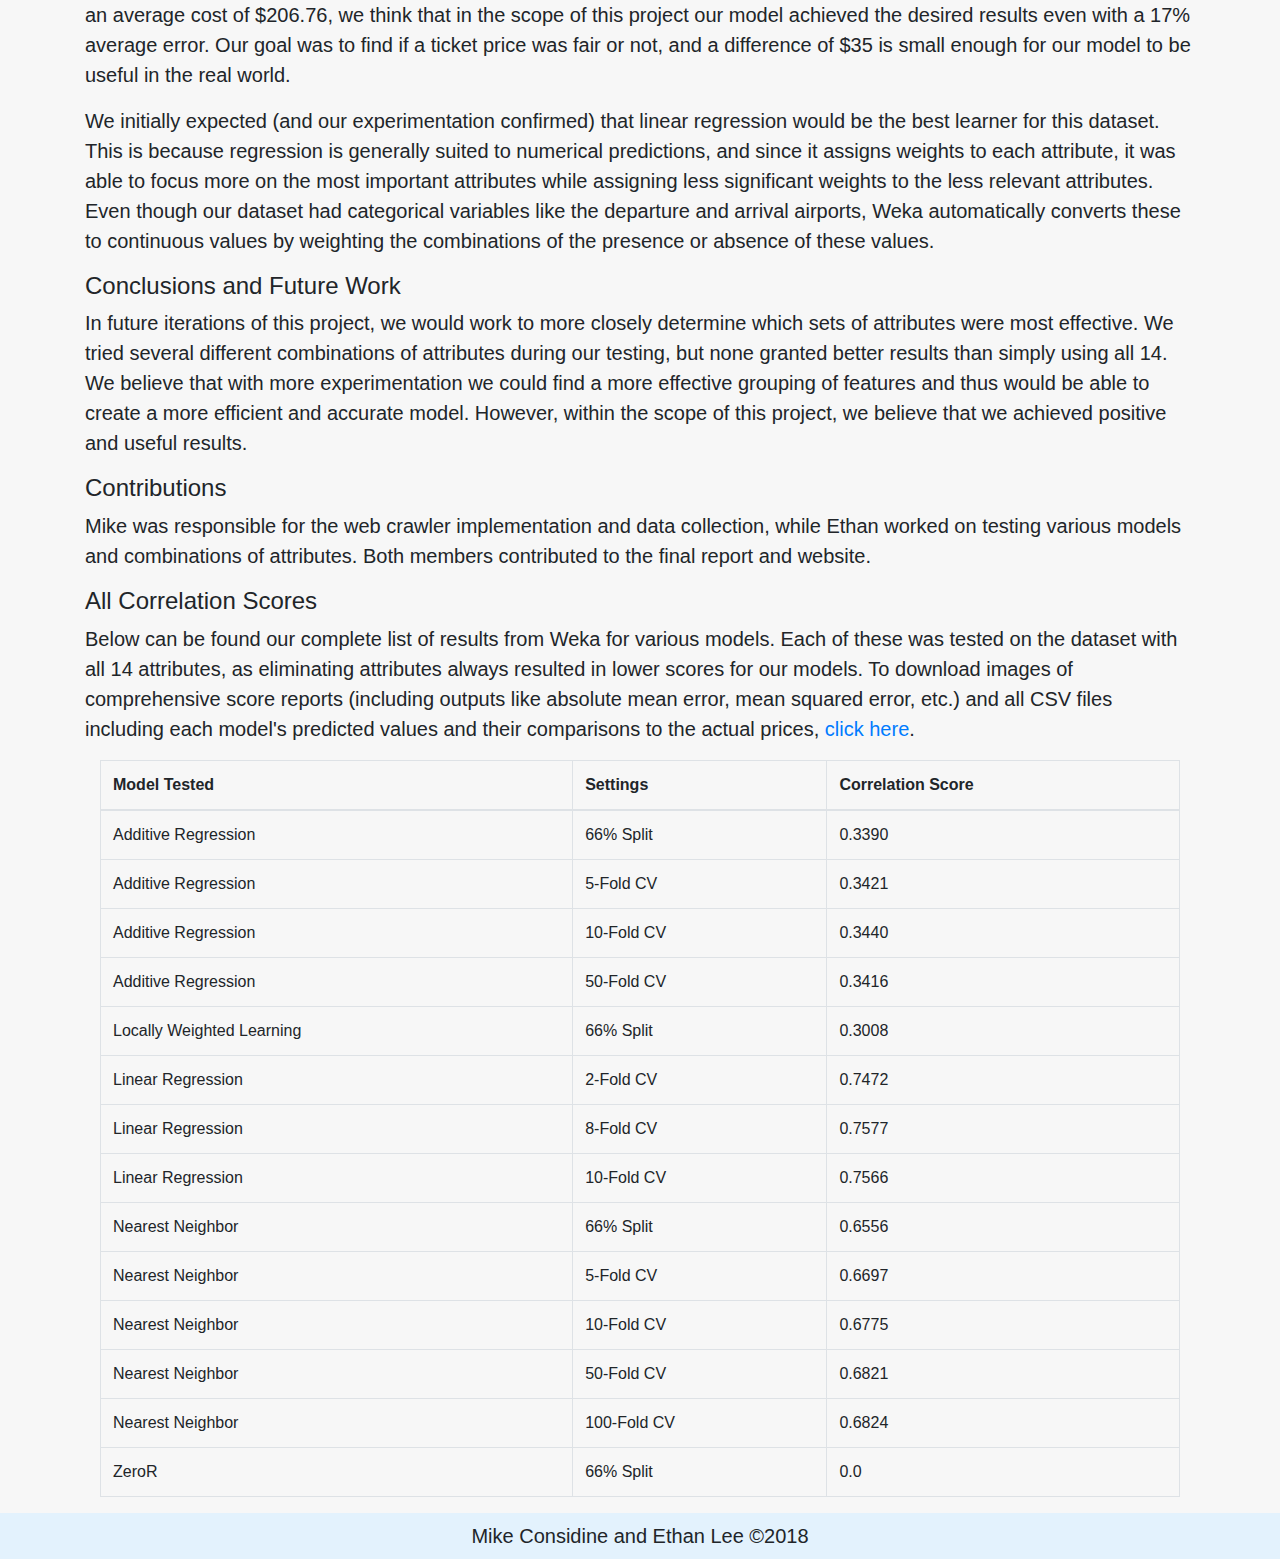
==== commit f411798c: "typo" ====
--- a/index.html
+++ b/index.html
@@ -42,7 +42,7 @@
     <hr class="hr">
     <div class="results-wrap container">
       <h2 class="text-center" id="results-header">Key Results</h2>
-      <p class="lead">We tested each of the aforementioned learners multiple times with different settings: cross validation with different numbers of folds, models without cross validation (instead using 66% of the dataset as training data and the rest as test data), and various combinations of attributes. We found that the linear regression model (specifically using 8-fold cross validation) performed the best, with a correlation coefficient of 0.7577. The models that used all attributes were the most effective, and the most important attributes were the airport codes, the flight times, and whether or not the flight sold out.
+      <p class="lead">We tested each of the aforementioned learners multiple times with different settings: cross validation with different numbers of folds, models without cross validation (instead using 66% of the dataset as training data and the rest as test data), and various combinations of attributes. We found that the linear regression model (specifically using 8-fold cross validation) performed the best, with a correlation coefficient of 0.7577. The most important attributes were the airport codes, the flight times, and whether or not the flight sold out.
       <div class="row text-center">
         <div class="col-lg-4 col-md-12">
           <div class="card">
@@ -81,7 +81,7 @@
       <h2 class="text-center" id="report-header">Report</h2>
       <p class="lead">A PDF copy of our report can be downloaded <a href="report.pdf" download>here</a>, and our comprehensive results, with relevant CSV files and score information, can be downloaded <a href="outputs.zip" download>here</a>.</p>
       <h4>Our Project</h4>
-      <p class="lead">Air travel is the quickest and most efficient way to travel long distances and millions of people a year buy plane tickets to travel for leisure, work, or emergencies. As avid travellers ourselves, we often experience a feeling of uncertainty buying tickets, not knowing if that purchase was a good deal or not. Our model is an attempt to resolve this issue. By using past ticket prices and information, we can predict the price of a ticket, and compare that to the actual price offered to determine if a ticket is a good deal.</p>
+      <p class="lead">Air travel is the quickest and most efficient way to travel long distances and millions of people a year buy plane tickets to travel for leisure, work, or emergencies. As avid travellers ourselves, we often experience a feeling of uncertainty buying tickets, not knowing if that purchase was a good deal or not. Our model is an attempt to resolve this issue. By using past ticket prices and information, we can predict the price of a ticket and compare that to the actual price offered to determine if a ticket is a good deal.</p>
       <h4>Data Collection</h4>
       <p class="lead">In order to create our dataset, we wrote Python scripts to crawl the Southwest Airlines site and to find the prices of flights between our 100 airports on July 1st, 2018. The script used various default settings: it searched for flights that would arrive and depart at any time during the day, finding prices for a single adult passenger with no senior discount and no extra baggage. The script returned data in JSON format for each flight: the cost, the arrival and departure times, the number of RapidRewards points accrued, whether the flight was sold out, and the three-letter codes of the arrival and departure airports. However, we quickly realized that the number of accrual points was related directly to the cost of the ticket, so we removed this attribute. We then parsed this JSON data and stored it in a Mongo database, which we finally exported as a CSV file. These scripts took several hours to run, but returned to us information about roughly 47,000 flights. We combined the flight data with several manually-collected attributes: the populations of each relevant city, the sizes of each airport (in acres), the average number of yearly passengers per airport, and the average number of yearly sunny days in each relevant city. This gave us a dataset with 14 attributes and roughly 47,000 instances, which we would later feed through Weka.
       </p>
@@ -134,24 +134,11 @@
       <p class="lead">Our best results from our linear regression model gave us a mean absolute error of 35.15, meaning that on average, our prediction was $35 above or below the actual price. Because prices generally fell between the $150-$350 price range, with an average cost of $206.76, we think that in the scope of this project our model achieved the desired results even with a 17% average error. Our goal was to find if a ticket price was fair or not, and a difference of $35 is small enough for our model to be useful in the real world.</p>
       <p class="lead">We initially expected (and our experimentation confirmed) that linear regression would be the best learner for this dataset. This is because regression is generally suited to numerical predictions, and since it assigns weights to each attribute, it was able to focus more on the most important attributes while assigning less significant weights to the less relevant attributes. Even though our dataset had categorical variables like the departure and arrival airports, Weka automatically converts these to continuous values by weighting the combinations of the presence or absence of these values.
       </p>
-      <h4>Niave Linear Regression Implementation</h4>
-      <div class="row">
-        <div class="col-3">
-          <figure class="figure">
-            <img src="img/LRModel.png" class="figure-img img-fluid rounded" alt="...">
-            <figcaption class="figure-caption">The results of our naive linear regression model</figcaption>
-          </figure>
-        </div>
-        <div class="col-9">
-          <p class="lead">After our initial theory that linear regression would be the best model for this type of data, we decided to attempt to implement our own linear regression model (although with very minimal success). Our biggest problem was figuring out how to represent our categorical variables (destination and departure airports). One method that we stumbled upon was defining each categorical variable as the parts that comprise it. We defined each categorical variable as the sum of the normalized attributes that it correlates to (city population, airport size, annual passengers, and sunny days). We then ran this data through a Python script to generate a linear regression model. The results are shown in the figure to the left. As can be seen from the image, this model is extremely inaccurate. After running the model on separate training and test data, we achieved a mean squared error of 4380. We believe that this high error is due to our attempts to represent our categorical features as arbitrary combinations of the features they correspond to.
-          </p>
-        </div>
-      </div> <!-- /row -->
       <h4>Conclusions and Future Work</h4>
       <p class="lead">In future iterations of this project, we would work to more closely determine which sets of attributes were most effective. We tried several different combinations of attributes during our testing, but none granted better results than simply using all 14. We believe that with more experimentation we could find a more effective grouping of features and thus would be able to create a more efficient and accurate model. However, within the scope of this project, we believe that we achieved positive and useful results.
       </p>
       <h4>Contributions</h4>
-      <p class="lead">Mike was responsible for the web crawler implementation/data collection and the website, while Ethan worked on testing various models and combinations of attributes in addition to implementing his own machine learning model. Both members contributed to the final report.</p>
+      <p class="lead">Mike was responsible for the web crawler implementation and data collection, while Ethan worked on testing various models and combinations of attributes. Both members contributed to the final report and website.</p>
       <h4>All Correlation Scores</h4>
       <p class="lead">Below can be found our complete list of results from Weka for various models. Each of these was tested on the dataset with all 14 attributes, as eliminating attributes always resulted in lower scores for our models. To download images of comprehensive score reports (including outputs like absolute mean error, mean squared error, etc.) and all CSV files including each model's predicted values and their comparisons to the actual prices, <a href="outputs.zip" download>click here</a>.</p>
       <div class="container">
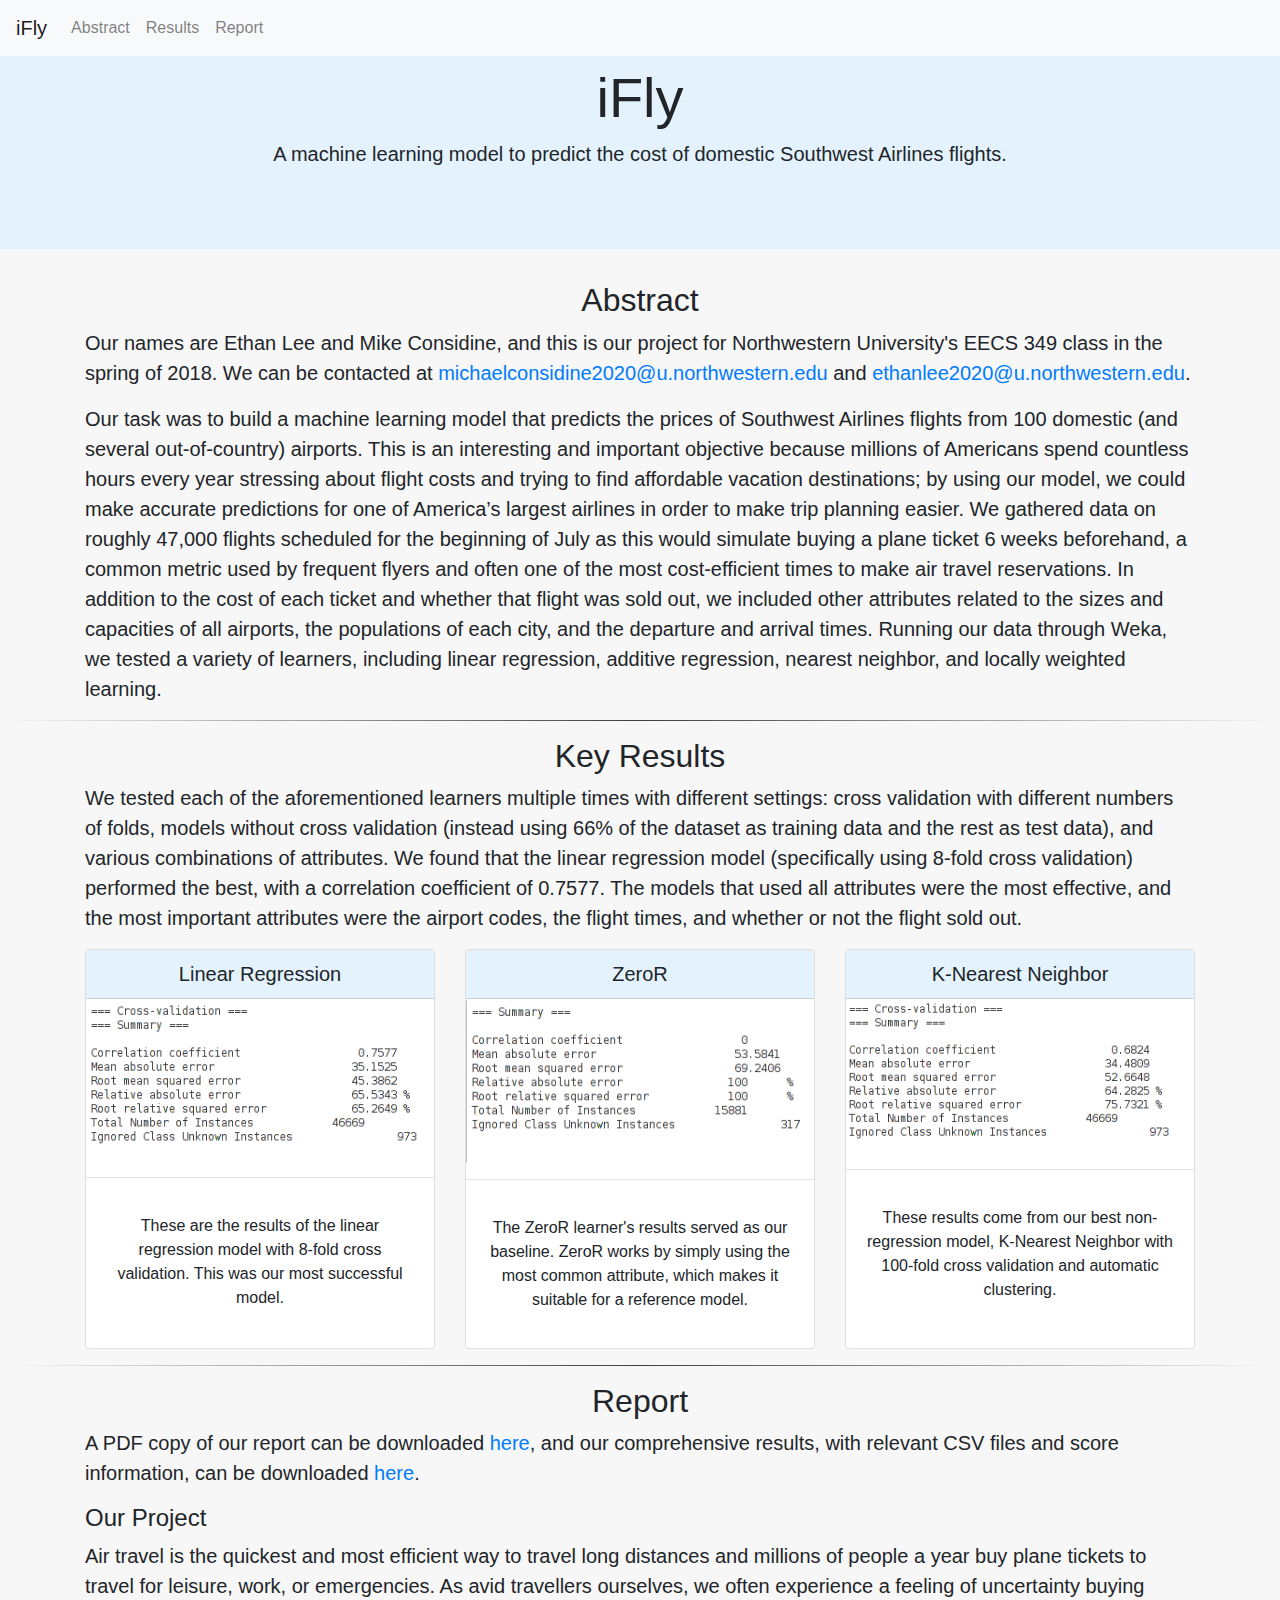
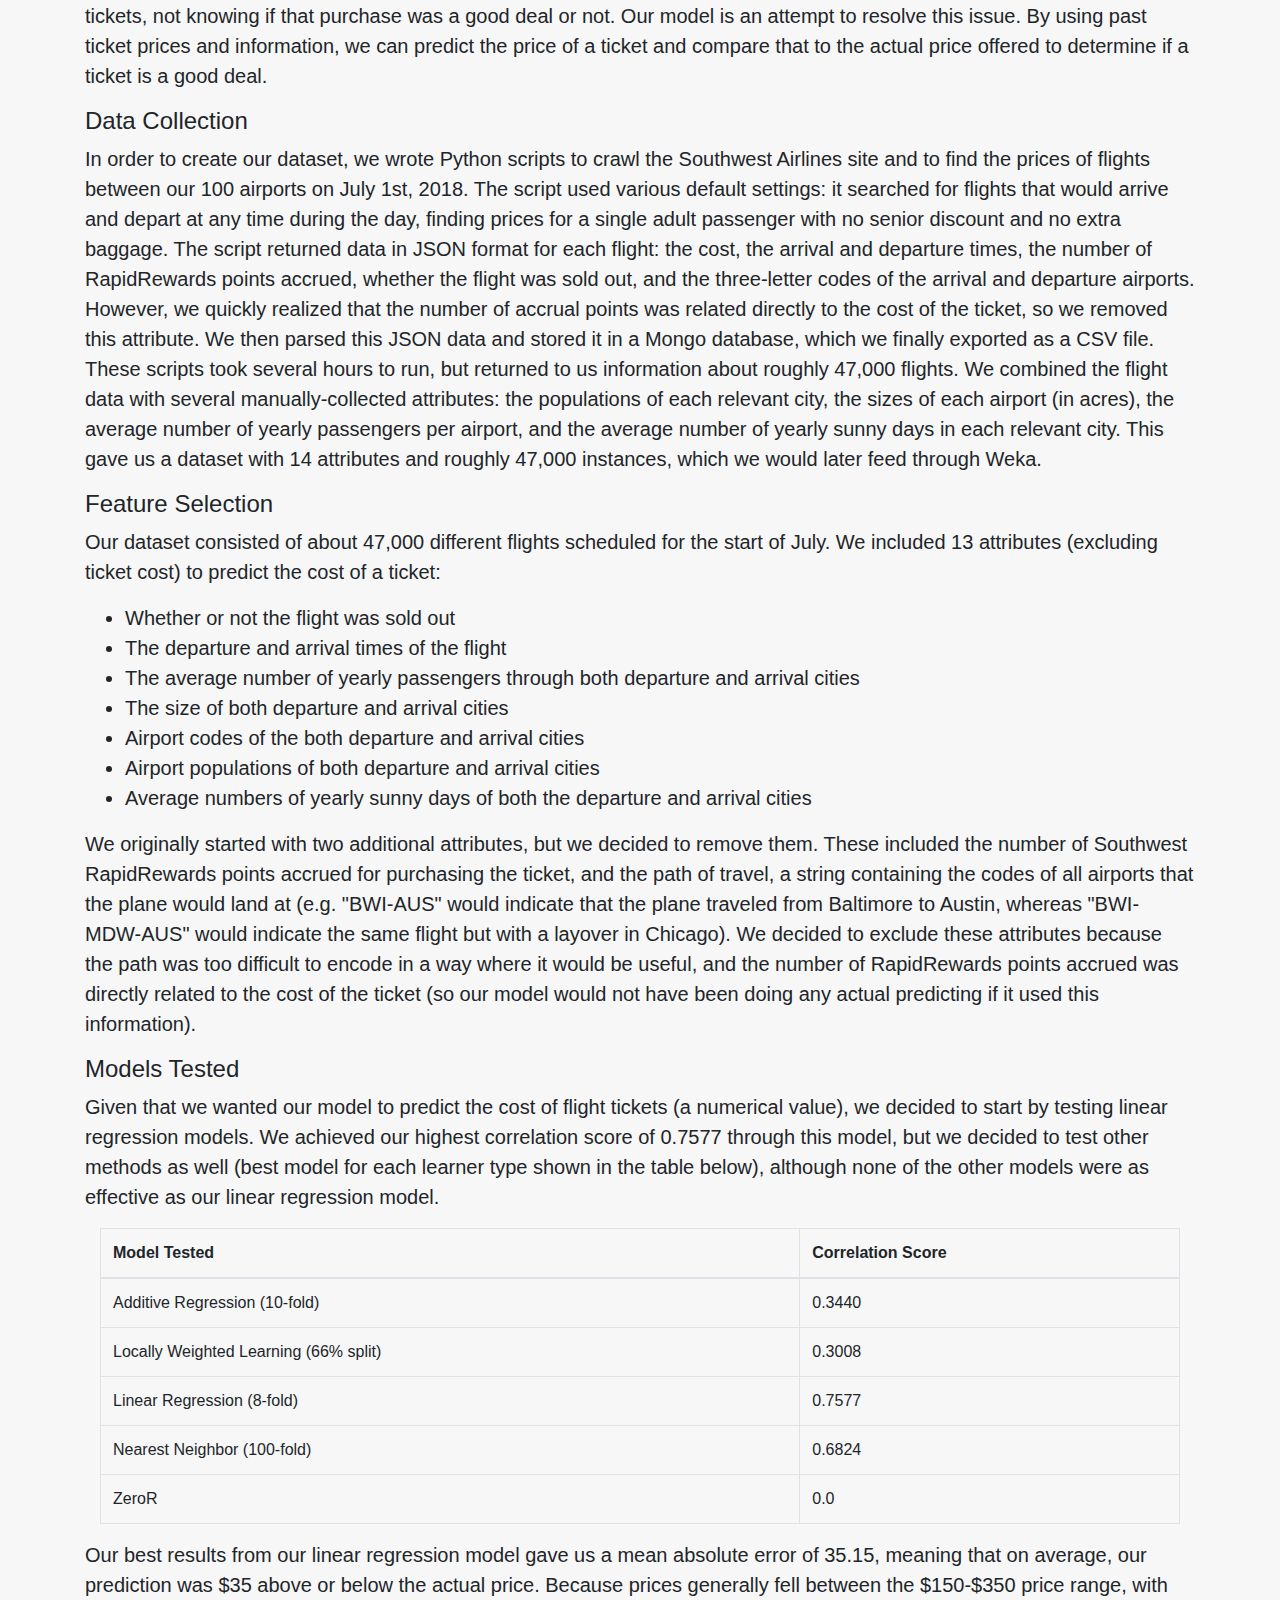
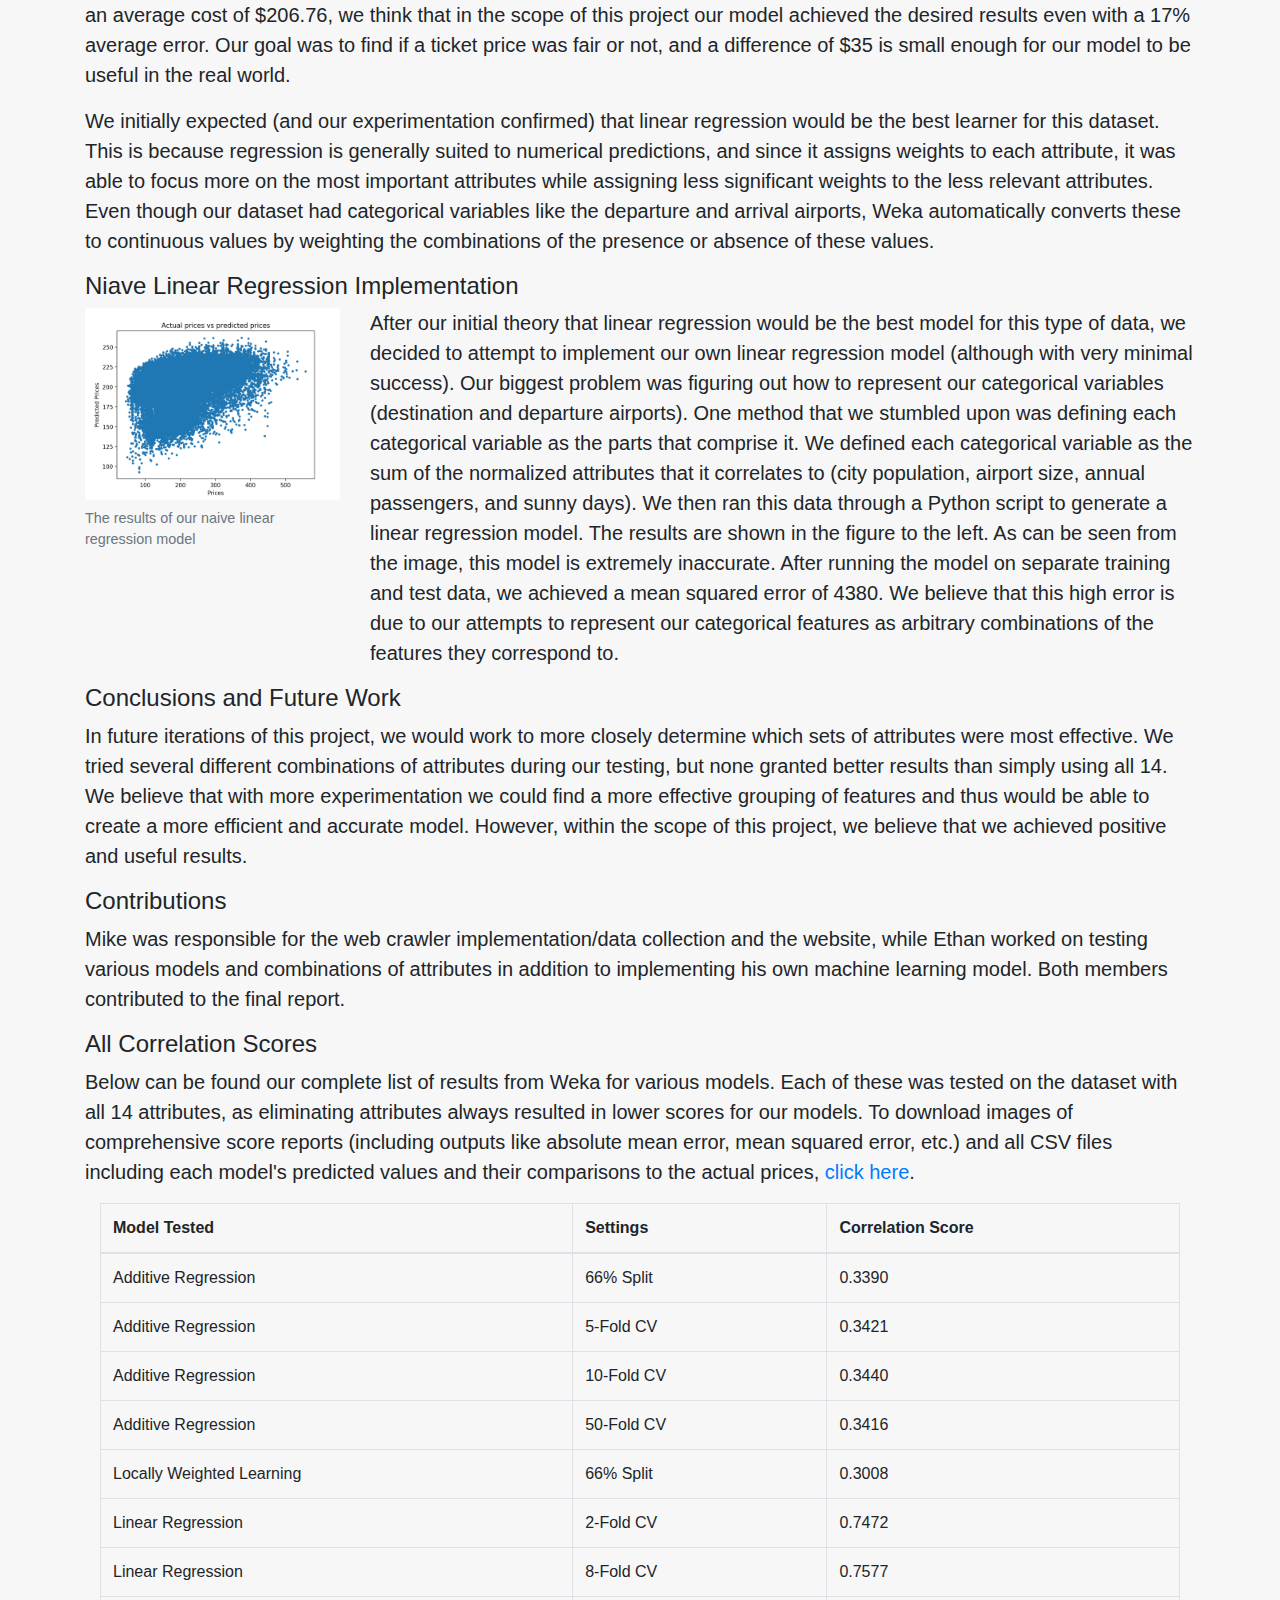
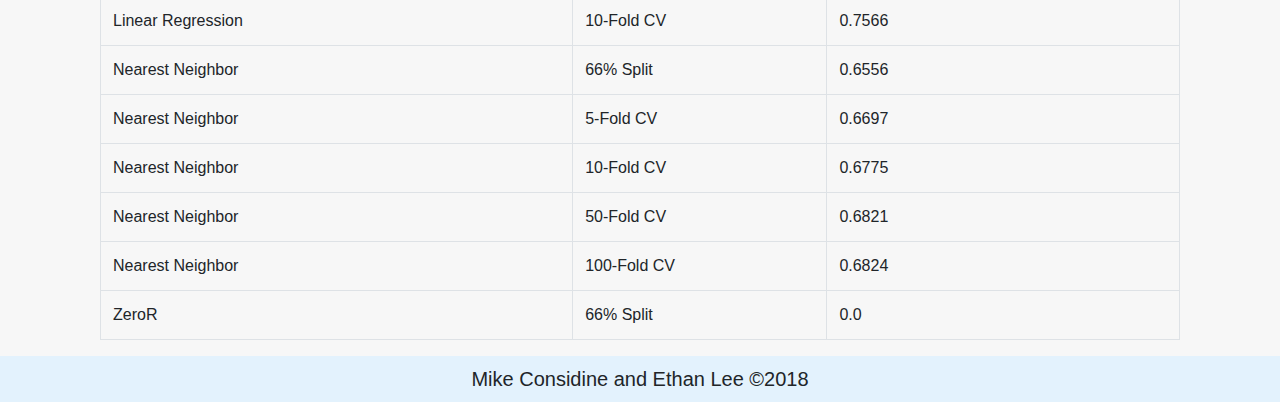
==== commit 31f0e194: "edited: moved github icon and enlarged it" ====
--- a/index.html
+++ b/index.html
@@ -4,6 +4,7 @@
     <title>iFly</title>
     <meta name="viewport" content="width=device-width, initial-scale=1.0">
     <meta charset="utf-8">
+    <link rel="stylesheet" href="https://use.fontawesome.com/releases/v5.0.13/css/all.css" integrity="sha384-DNOHZ68U8hZfKXOrtjWvjxusGo9WQnrNx2sqG0tfsghAvtVlRW3tvkXWZh58N9jp" crossorigin="anonymous">
     <link rel="stylesheet" href="css/bootstrap.min.css">
     <link rel="stylesheet" href="css/style.css">
   </head>
@@ -34,6 +35,9 @@
       </div>
     </div> <!-- /jumbotron -->
     <div class="abstract-wrap container">
+      <div class="text-right">
+        <a href="https://github.com/airplanePrices/airplanePrices.github.io"><i class="fab fa-github"></i></a>
+      </div>
       <h2 class="text-center" id="abstract-header">Abstract</h2>
       <p class="lead">Our names are Ethan Lee and Mike Considine, and this is our project for Northwestern University's EECS 349 class in the spring of 2018. We can be contacted at <a href="mailto:michaelconsidine2020@u.northwestern.edu" class="email-link">michaelconsidine2020@u.northwestern.edu</a> and <a href="mailto:ethanlee2020@u.northwestern.edu" class="email-link">ethanlee2020@u.northwestern.edu</a>.</p>
       <p class="lead">Our task was to build a machine learning model that predicts the prices of Southwest Airlines flights from 100 domestic (and several out-of-country) airports. This is an interesting and important objective because millions of Americans spend countless hours every year stressing about flight costs and trying to find affordable vacation destinations; by using our model, we could make accurate predictions for one of America’s largest airlines in order to make trip planning easier. We gathered data on roughly 47,000 flights scheduled for the beginning of July as this would simulate buying a plane ticket 6 weeks beforehand, a common metric used by frequent flyers and often one of the most cost-efficient times to make air travel reservations. In addition to the cost of each ticket and whether that flight was sold out, we included other attributes related to the sizes and capacities of all airports, the populations of each city, and the departure and arrival times. Running our data through Weka, we tested a variety of learners, including linear regression, additive regression, nearest neighbor, and locally weighted learning.
@@ -42,7 +46,7 @@
     <hr class="hr">
     <div class="results-wrap container">
       <h2 class="text-center" id="results-header">Key Results</h2>
-      <p class="lead">We tested each of the aforementioned learners multiple times with different settings: cross validation with different numbers of folds, models without cross validation (instead using 66% of the dataset as training data and the rest as test data), and various combinations of attributes. We found that the linear regression model (specifically using 8-fold cross validation) performed the best, with a correlation coefficient of 0.7577. The most important attributes were the airport codes, the flight times, and whether or not the flight sold out.
+      <p class="lead">We tested each of the aforementioned learners multiple times with different settings: cross validation with different numbers of folds, models without cross validation (instead using 66% of the dataset as training data and the rest as test data), and various combinations of attributes. We found that the linear regression model (specifically using 8-fold cross validation) performed the best, with a correlation coefficient of 0.7577. The models that used all attributes were the most effective, and the most important attributes were the airport codes, the flight times, and whether or not the flight sold out.
       <div class="row text-center">
         <div class="col-lg-4 col-md-12">
           <div class="card">
@@ -134,11 +138,24 @@
       <p class="lead">Our best results from our linear regression model gave us a mean absolute error of 35.15, meaning that on average, our prediction was $35 above or below the actual price. Because prices generally fell between the $150-$350 price range, with an average cost of $206.76, we think that in the scope of this project our model achieved the desired results even with a 17% average error. Our goal was to find if a ticket price was fair or not, and a difference of $35 is small enough for our model to be useful in the real world.</p>
       <p class="lead">We initially expected (and our experimentation confirmed) that linear regression would be the best learner for this dataset. This is because regression is generally suited to numerical predictions, and since it assigns weights to each attribute, it was able to focus more on the most important attributes while assigning less significant weights to the less relevant attributes. Even though our dataset had categorical variables like the departure and arrival airports, Weka automatically converts these to continuous values by weighting the combinations of the presence or absence of these values.
       </p>
+      <h4>Niave Linear Regression Implementation</h4>
+      <div class="row">
+        <div class="col-3">
+          <figure class="figure">
+            <img src="img/LRModel.png" class="figure-img img-fluid rounded" alt="...">
+            <figcaption class="figure-caption">The results of our naive linear regression model</figcaption>
+          </figure>
+        </div>
+        <div class="col-9">
+          <p class="lead">After our initial theory that linear regression would be the best model for this type of data, we decided to attempt to implement our own linear regression model (although with very minimal success). Our biggest problem was figuring out how to represent our categorical variables (destination and departure airports). One method that we stumbled upon was defining each categorical variable as the parts that comprise it. We defined each categorical variable as the sum of the normalized attributes that it correlates to (city population, airport size, annual passengers, and sunny days). We then ran this data through a Python script to generate a linear regression model. The results are shown in the figure to the left. As can be seen from the image, this model is extremely inaccurate. After running the model on separate training and test data, we achieved a mean squared error of 4380. We believe that this high error is due to our attempts to represent our categorical features as arbitrary combinations of the features they correspond to.
+          </p>
+        </div>
+      </div> <!-- /row -->
       <h4>Conclusions and Future Work</h4>
       <p class="lead">In future iterations of this project, we would work to more closely determine which sets of attributes were most effective. We tried several different combinations of attributes during our testing, but none granted better results than simply using all 14. We believe that with more experimentation we could find a more effective grouping of features and thus would be able to create a more efficient and accurate model. However, within the scope of this project, we believe that we achieved positive and useful results.
       </p>
       <h4>Contributions</h4>
-      <p class="lead">Mike was responsible for the web crawler implementation and data collection, while Ethan worked on testing various models and combinations of attributes. Both members contributed to the final report and website.</p>
+      <p class="lead">Mike was responsible for the web crawler implementation/data collection and the website, while Ethan worked on testing various models and combinations of attributes in addition to implementing his own machine learning model. Both members contributed to the final report.</p>
       <h4>All Correlation Scores</h4>
       <p class="lead">Below can be found our complete list of results from Weka for various models. Each of these was tested on the dataset with all 14 attributes, as eliminating attributes always resulted in lower scores for our models. To download images of comprehensive score reports (including outputs like absolute mean error, mean squared error, etc.) and all CSV files including each model's predicted values and their comparisons to the actual prices, <a href="outputs.zip" download>click here</a>.</p>
       <div class="container">
--- a/css/style.css
+++ b/css/style.css
@@ -16,6 +16,9 @@
 *************/
 .jumbotron {
   background-color: #e3f2fd;
+}
+.fa-github {
+  font-size: 2em;
 }
 .email-link {
   text-decoration: none;
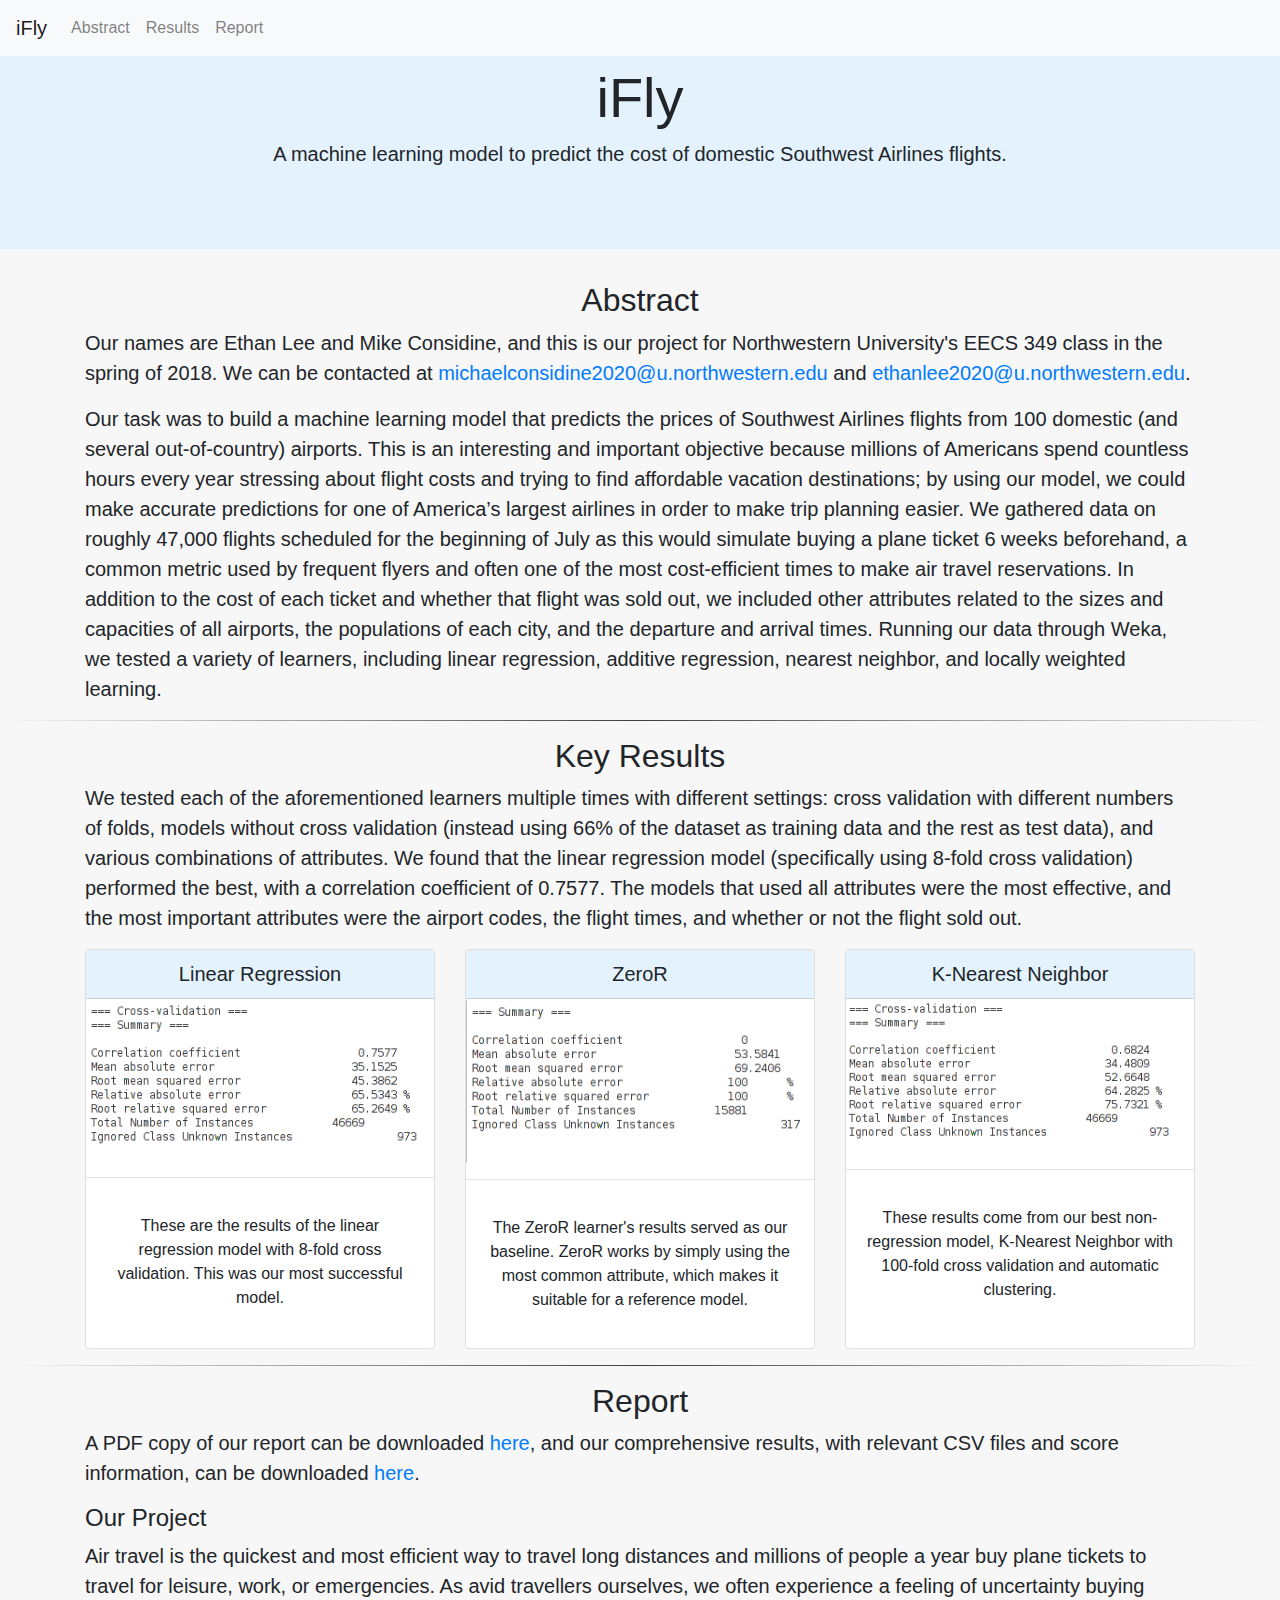
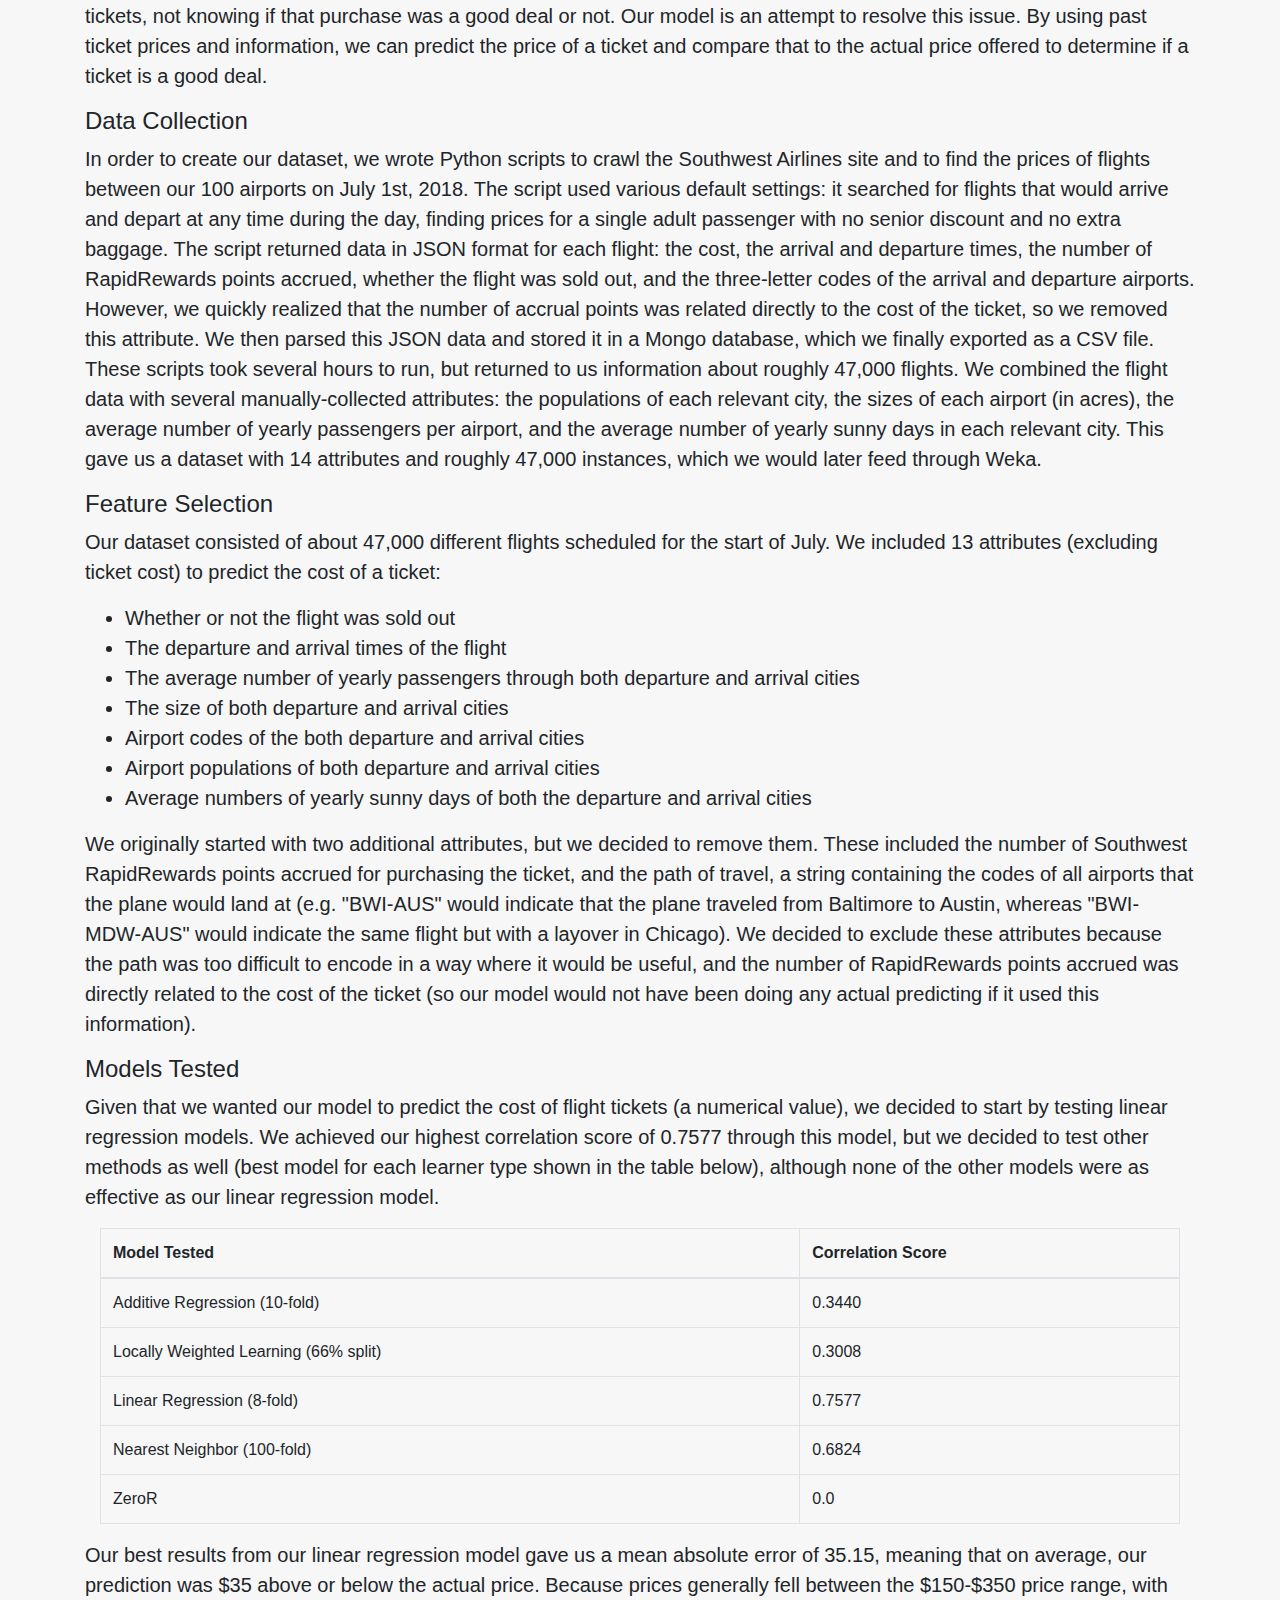
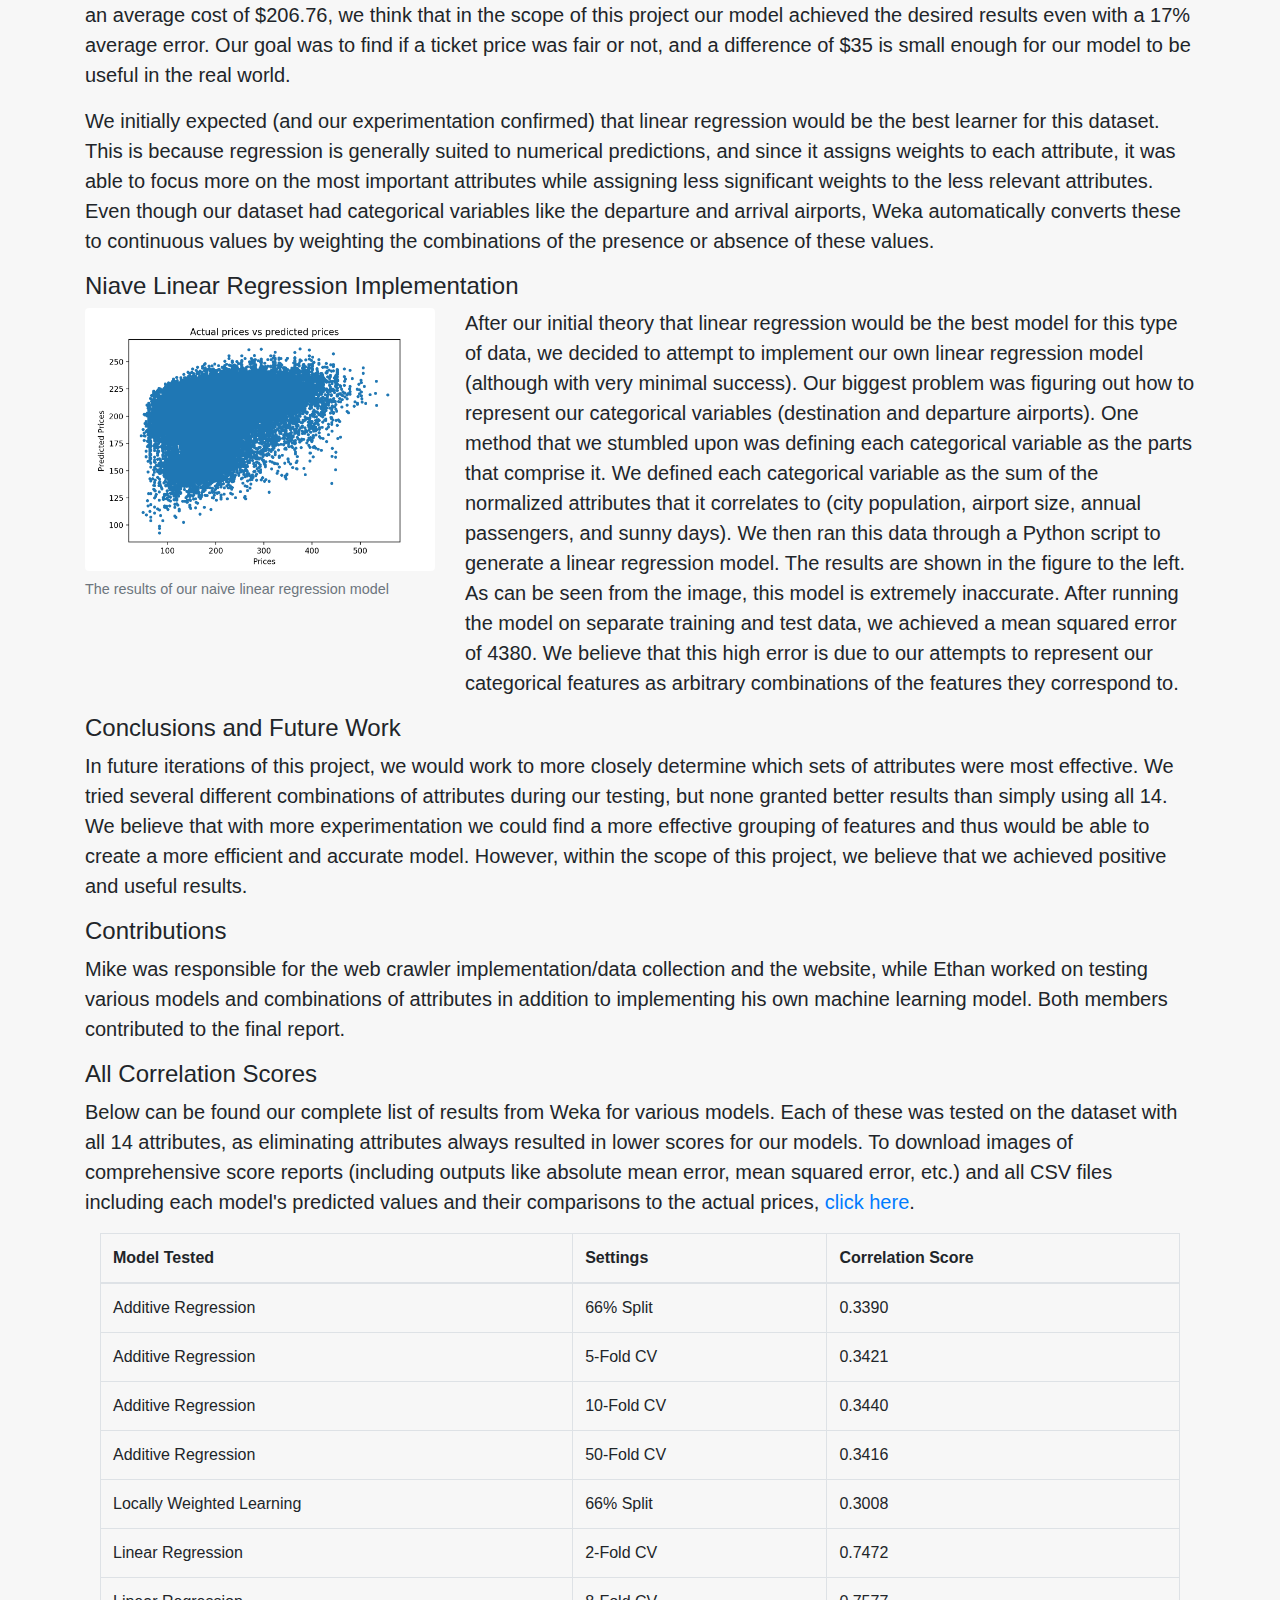
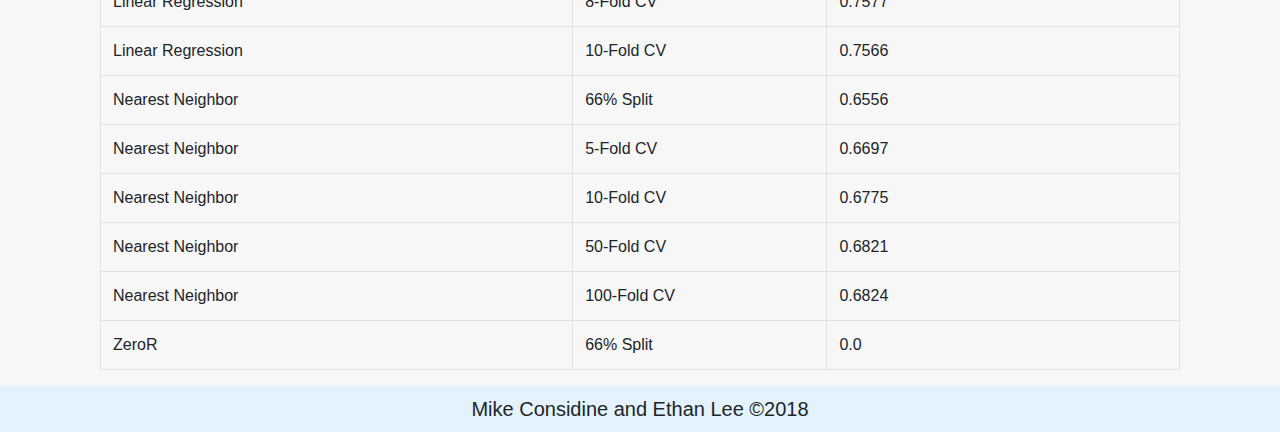
==== commit 4e0f90a3: "fixed: responsivity on small screens" ====
--- a/index.html
+++ b/index.html
@@ -140,13 +140,13 @@
       </p>
       <h4>Niave Linear Regression Implementation</h4>
       <div class="row">
-        <div class="col-3">
+        <div class="col-lg-4 col-md-4 col-sm-12">
           <figure class="figure">
             <img src="img/LRModel.png" class="figure-img img-fluid rounded" alt="...">
             <figcaption class="figure-caption">The results of our naive linear regression model</figcaption>
           </figure>
         </div>
-        <div class="col-9">
+        <div class="col-lg-8 col-md-8 col-sm-12">
           <p class="lead">After our initial theory that linear regression would be the best model for this type of data, we decided to attempt to implement our own linear regression model (although with very minimal success). Our biggest problem was figuring out how to represent our categorical variables (destination and departure airports). One method that we stumbled upon was defining each categorical variable as the parts that comprise it. We defined each categorical variable as the sum of the normalized attributes that it correlates to (city population, airport size, annual passengers, and sunny days). We then ran this data through a Python script to generate a linear regression model. The results are shown in the figure to the left. As can be seen from the image, this model is extremely inaccurate. After running the model on separate training and test data, we achieved a mean squared error of 4380. We believe that this high error is due to our attempts to represent our categorical features as arbitrary combinations of the features they correspond to.
           </p>
         </div>
--- a/css/style.css
+++ b/css/style.css
@@ -16,6 +16,11 @@
 *************/
 .jumbotron {
   background-color: #e3f2fd;
+}
+@media(max-width: 767px) {
+	.jumbotron {
+		margin-top: 32px;
+	}
 }
 .fa-github {
   font-size: 2em;
